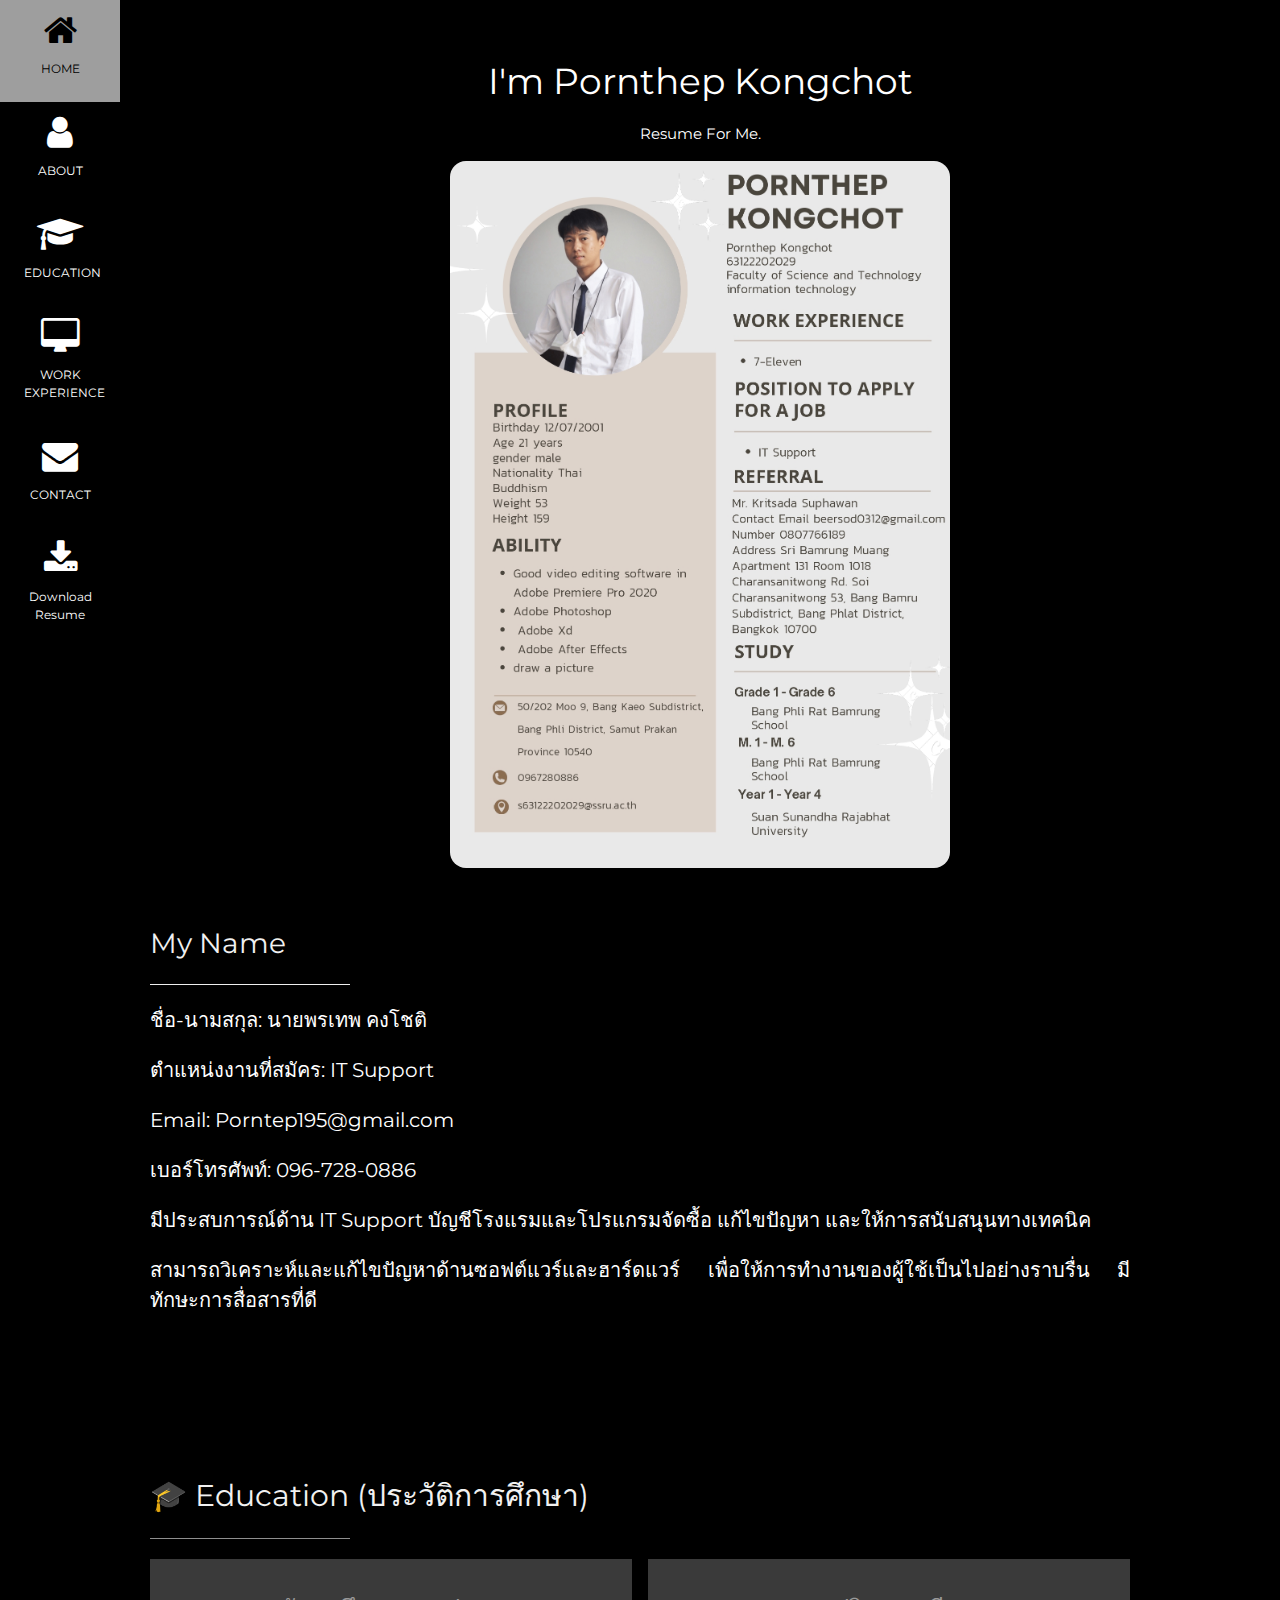
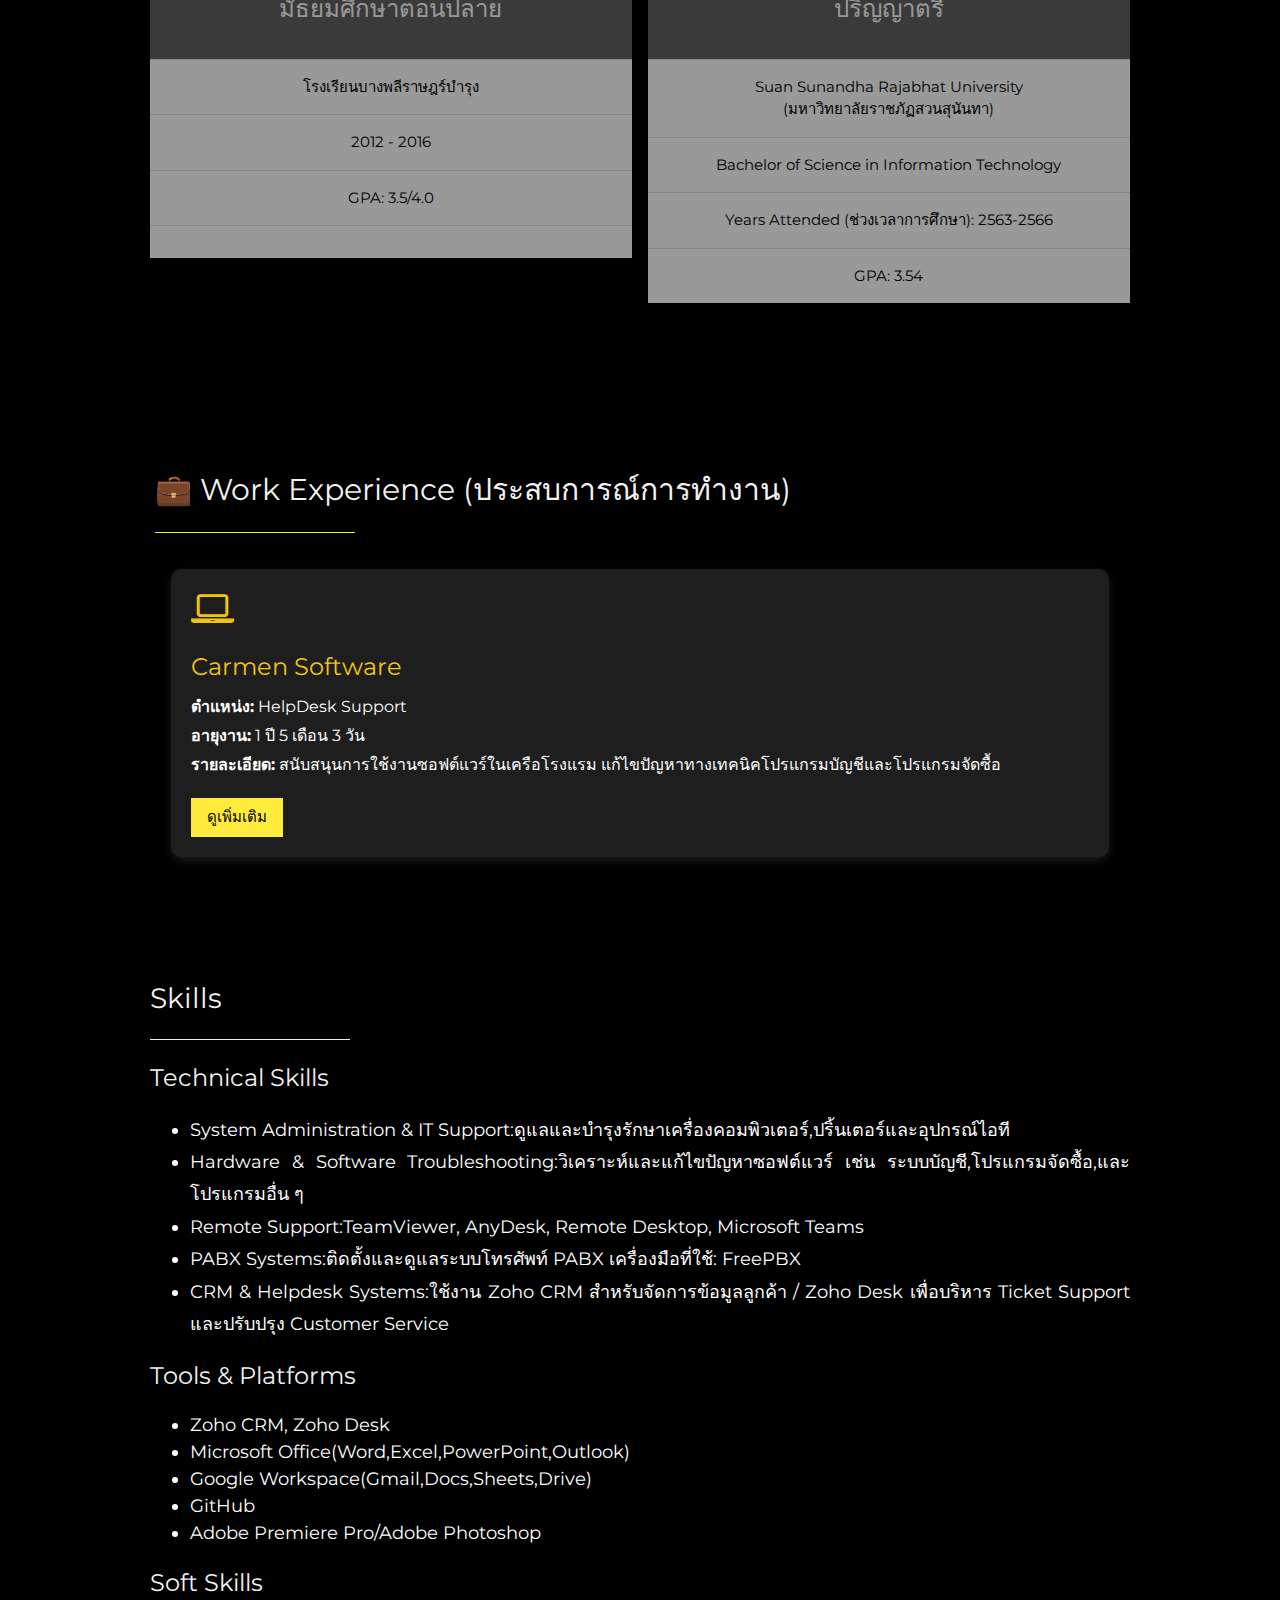
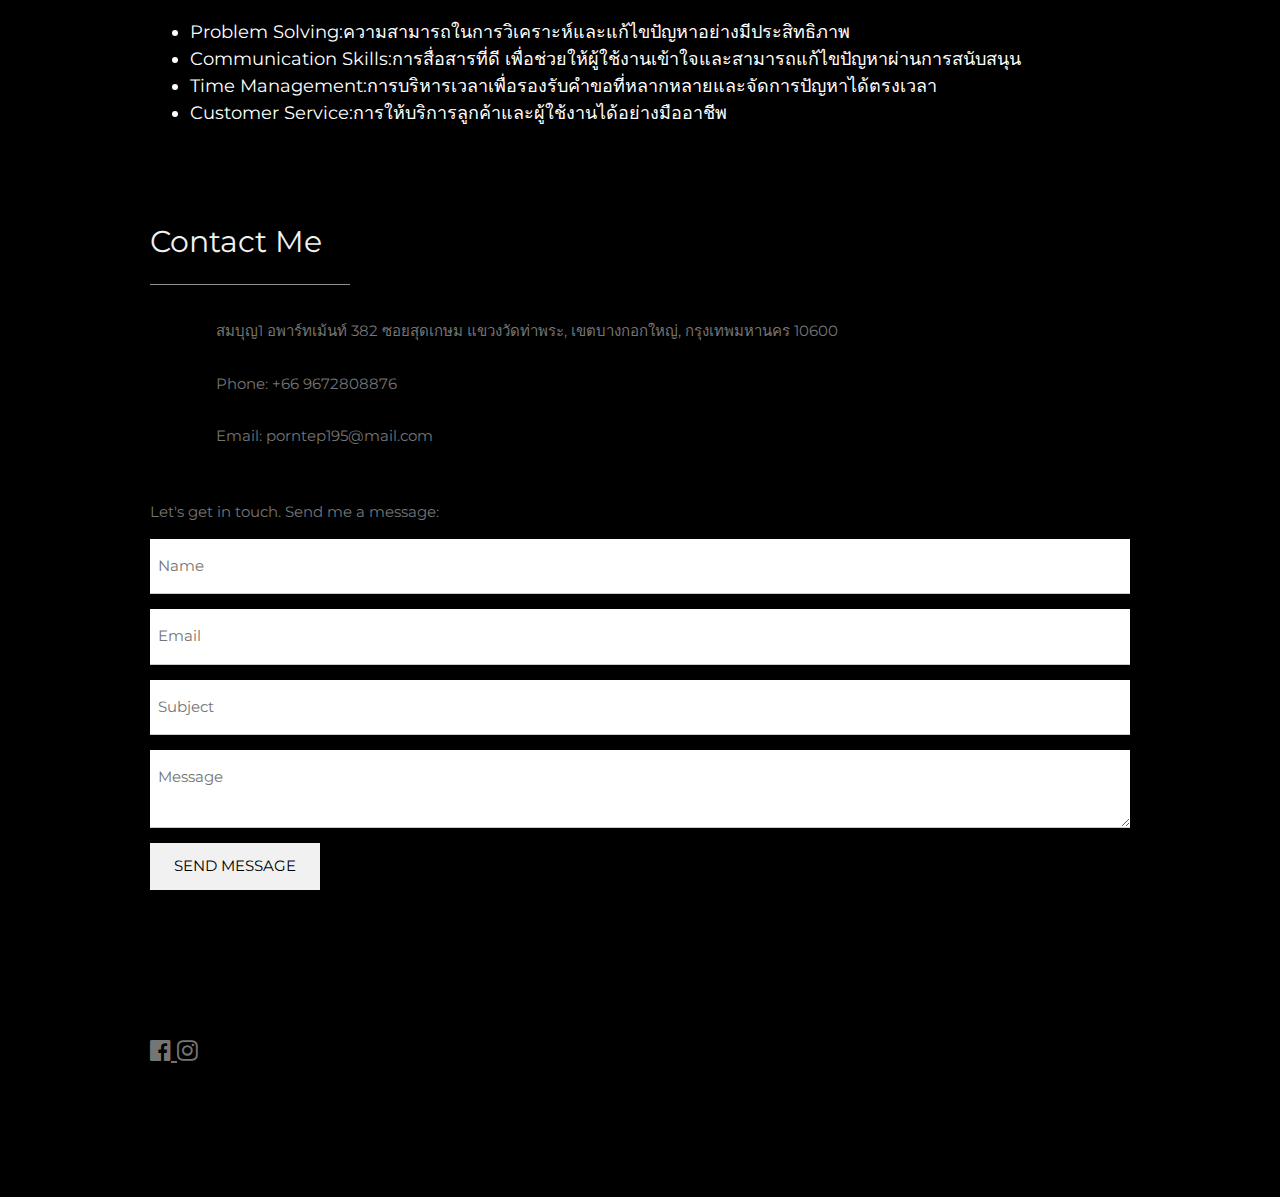
==== index.html @ 68befd35 "ฟหก" ====
<!DOCTYPE html>
<html>
<head>
  <title>Resume_Pornthep</title>
  <meta charset="UTF-8">
  <meta name="viewport" content="width=device-width, initial-scale=1">
  <!-- W3.CSS -->
  <link rel="stylesheet" href="https://www.w3schools.com/w3css/4/w3.css">
  <!-- Fonts -->
  <link rel="stylesheet" href="https://fonts.googleapis.com/css?family=Montserrat">
  <!-- Font Awesome -->
  <link rel="stylesheet" href="https://cdnjs.cloudflare.com/ajax/libs/font-awesome/4.7.0/css/font-awesome.min.css">
  <style>
    body, h1, h2, h3, h4, h5, h6 {font-family: "Montserrat", sans-serif}
    .w3-row-padding img {margin-bottom: 12px}
    /* กำหนดความกว้างของ Sidebar */
    .w3-sidebar {width: 120px; background: #222;}
    /* กำหนด Margin ซ้ายให้กับเนื้อหา */
    #main {margin-left: 120px}
    /* สำหรับหน้าจอขนาดเล็ก */
    @media only screen and (max-width: 600px) {#main {margin-left: 0}}
  </style>
</head>
<body class="w3-black">

  <style>
    /* ปรับความสูงให้ sidebar เต็มหน้าจอ */
    .w3-sidebar {
      height: 100vh; /* 100% ของความสูงหน้าจอ */
      overflow-y: hidden; /* ป้องกันการเลื่อน */
    }
  </style>
  
<!-- Sidebar (สำหรับจอใหญ่) -->
<nav class="w3-sidebar w3-bar-block w3-small w3-hide-small w3-center w3-black">
  <a href="#" class="w3-bar-item w3-button w3-padding-large w3-hover-gray">
    <i class="fa fa-home w3-xxlarge"></i>
    <p>HOME</p>
  </a>
  <a href="#about" class="w3-bar-item w3-button w3-padding-large w3-hover-gray">
    <i class="fa fa-user w3-xxlarge"></i>
    <p>ABOUT</p>
  </a>
  <a href="#education" class="w3-bar-item w3-button w3-padding-large w3-hover-gray">
    <i class="fa fa-graduation-cap w3-xxlarge"></i>
    <p>EDUCATION</p>
  </a>    
  <a href="#work" class="w3-bar-item w3-button w3-padding-large w3-hover-gray">
    <i class="fa fa-desktop w3-xxlarge"></i>
    <p>WORK EXPERIENCE</p>
  </a>
  <a href="#contact" class="w3-bar-item w3-button w3-padding-large w3-hover-gray">
    <i class="fa fa-envelope w3-xxlarge"></i>
    <p>CONTACT</p>
  </a>
  <!-- ลิงก์ดาวน์โหลด Resume -->
  <a href="https://drive.google.com/uc?export=download&id=1zw1NCZtExXrAMUat0PixR1PizAnSeHnm" download="Profile.png" class="w3-bar-item w3-button w3-padding-large w3-hover-black">
    <i class="fa fa-download w3-xxlarge"></i>
    <p>Download Resume</p>
</a>
</nav>


<!-- Navbar สำหรับจอเล็ก -->
<div class="w3-top w3-hide-large w3-hide-medium" id="myNavbar">
  <!-- เมนูที่สามารถเลื่อนได้ -->
  <div class="w3-bar w3-black w3-opacity w3-hover-opacity-off w3-center w3-small" style="display: flex; flex-wrap: nowrap; justify-content: flex-start; padding: 10px 0; overflow-x: auto;">
    <a href="#" class="w3-bar-item w3-button" style="flex: 0 0 auto; text-align: center; padding: 10px 15px; margin: 5px;">HOME</a>
    <a href="#about" class="w3-bar-item w3-button" style="flex: 0 0 auto; text-align: center; padding: 10px 15px; margin: 5px;">ABOUT</a>
    <a href="#education" class="w3-bar-item w3-button" style="flex: 0 0 auto; text-align: center; padding: 10px 15px; margin: 5px;">EDUCATION</a>
    <a href="#work" class="w3-bar-item w3-button" style="flex: 0 0 auto; text-align: center; padding: 10px 15px; margin: 5px;">WORK</a>
    <a href="#contact" class="w3-bar-item w3-button" style="flex: 0 0 auto; text-align: center; padding: 10px 15px; margin: 5px;">CONTACT</a>
    <a href="image.jpg" download="Profile.jpg" class="w3-bar-item w3-button" style="flex: 0 0 auto; text-align: center; padding: 10px 15px; margin: 5px;">
      Download Resume
    </a>
  </div>
</div>


<!-- เนื้อหาหลัก -->
<div class="w3-padding-large" id="main">
  <!-- Header/Home Section -->
  <header class="w3-container w3-padding-32 w3-center w3-black" id="home">
    <h1 class="w3-xxlarge w3-animate-left"><span class="w3-hide-small">I'm</span> Pornthep Kongchot</h1>
    <p class="w3-animate-right">Resume For Me.</p>
    <div class="w3-animate-zoom">
      <img src="image.jpg" alt="Pornthep Kongchot" class="w3-image w3-round-xlarge" style="box-shadow: 0 4px 8px rgba(0, 0, 0, 0.3);" width="500" height="600">
    </div>
  </header>
</div>



    <!-- About Section -->
    <div class="w3-content w3-justify w3-text-grey w3-padding-44 " id="about">
      <h2 class="w3-text-light-grey" style="font-size: 28px;">My Name</h2>
      <hr style="width:200px">
      <p style="color: white; font-size: 20px;">ชื่อ-นามสกุล: นายพรเทพ คงโชติ</p>
      <p style="color: white; font-size: 20px;">ตำแหน่งงานที่สมัคร: IT Support</p>
      <p style="color: white; font-size: 20px;">Email: Porntep195@gmail.com</p>
      <p style="color: white; font-size: 20px;">เบอร์โทรศัพท์: 096-728-0886</p>
      <p style="color: white; font-size: 20px;">มีประสบการณ์ด้าน IT Support บัญชีโรงแรมและโปรแกรมจัดซื้อ แก้ไขปัญหา และให้การสนับสนุนทางเทคนิค</p>
      <p style="color: white; font-size: 20px;">สามารถวิเคราะห์และแก้ไขปัญหาด้านซอฟต์แวร์และฮาร์ดแวร์ เพื่อให้การทำงานของผู้ใช้เป็นไปอย่างราบรื่น มีทักษะการสื่อสารที่ดี</p>
  </div>
  
    <!-- Education Section -->
    <div class="w3-content w3-justify w3-text-grey w3-padding-64" id="education">
    <div class="w3-content w3-padding-64" id="education">
      <h2 class="w3-text-light-grey">🎓 Education (ประวัติการศึกษา)</h2>
      <hr style="width:200px" class="w3-opacity">
      <div class="w3-row-padding" style="margin:0 -16px">
        <!-- Example: University -->
        <div class="w3-half w3-margin-bottom">
          <ul class="w3-ul w3-white w3-center w3-opacity w3-hover-opacity-off">
            <li class="w3-dark-grey w3-xlarge w3-padding-32">มัธยมศึกษาตอนปลาย</li>
            <li class="w3-padding-16">โรงเรียนบางพลีราษฎร์บํารุง</li>
            <li class="w3-padding-16">2012 - 2016</li>
            <li class="w3-padding-16">GPA: 3.5/4.0</li>
            <li class="w3-padding-16">
            </li>
          </ul>
        </div>
        <!-- Example: High School -->
        <div class="w3-half w3-margin-bottom">
          <ul class="w3-ul w3-white w3-center w3-opacity w3-hover-opacity-off">
            <li class="w3-dark-grey w3-xlarge w3-padding-32">ปริญญาตรี</li>
            <li class="w3-padding-16">
              Suan Sunandha Rajabhat University <br> (มหาวิทยาลัยราชภัฏสวนสุนันทา)
            </li>
            <li class="w3-padding-16">Bachelor of Science in Information Technology</li>
            <li class="w3-padding-16">Years Attended (ช่วงเวลาการศึกษา): 2563-2566</li>
            <li class="w3-padding-16">GPA: 3.54</li>
          </ul>
        </div>
        
      </div>
    </div>

 <!-- Work Experience Section -->
</head>
<body>
  <div class="w3-content w3-justify w3-text-grey w3-padding-64" id="work">
    <div class="experience-section">
      <h2 class="w3-text-light-grey">💼 Work Experience (ประสบการณ์การทำงาน)</h2>
      <hr style="width: 200px; border-color: #e5f502;">
  
      <div class="w3-container w3-padding-16">
        <!-- ตำแหน่งงานที่ 1 -->
        <div class="w3-card experience-card">
          <i class="fa fa-laptop icon"></i>
          <h3>Carmen Software</h3>
          <p><strong style="color: white;">ตำแหน่ง:</strong> <span style="color: white;">HelpDesk Support</span></p>
          <p><strong style="color: white;">อายุงาน:</strong> <span style="color: white;">1 ปี 5 เดือน 3 วัน</span></p>
          <p><strong style="color: white;">รายละเอียด:</strong> <span style="color: white;">สนับสนุนการใช้งานซอฟต์แวร์ในเครือโรงแรม แก้ไขปัญหาทางเทคนิคโปรแกรมบัญชีและโปรแกรมจัดซื้อ</span></p>
          
          <!-- ปุ่มไปหน้า index2.html -->
          <a href="index2.html" class="w3-button w3-yellow w3-hover-black w3-margin-top">ดูเพิ่มเติม</a>
        </div>
      </div>
    </div>
  </div>

<!-- Skills Section -->
<div class="w3-content w3-justify w3-text-grey w3-padding-44" id="skills">
  <h2 class="w3-text-light-grey" style="font-size: 28px;">Skills</h2>
  <hr style="width:200px">

  <h3 class="w3-text-light-grey" style="font-size: 24px; color: #ff9800;">Technical Skills</h3>
  <ul style="color: white; font-size: 18px; line-height: 1.8;">
    <li>System Administration & IT Support:ดูแลและบำรุงรักษาเครื่องคอมพิวเตอร์,ปริ้นเตอร์และอุปกรณ์ไอที</li>
    <li>Hardware & Software Troubleshooting:วิเคราะห์และแก้ไขปัญหาซอฟต์แวร์ เช่น ระบบบัญชี,โปรแกรมจัดซื้อ,และโปรแกรมอื่น ๆ</li>
    <li>Remote Support:TeamViewer, AnyDesk, Remote Desktop, Microsoft Teams</li>
    <li>PABX Systems:ติดตั้งและดูแลระบบโทรศัพท์ PABX เครื่องมือที่ใช้: FreePBX</li>
    <li>CRM & Helpdesk Systems:ใช้งาน Zoho CRM สำหรับจัดการข้อมูลลูกค้า / Zoho Desk เพื่อบริหาร Ticket Support และปรับปรุง Customer Service</li>
  </ul>
  
  <h3 class="w3-text-light-grey" style="font-size: 24px; color: #ff9800;">Tools & Platforms</h3>
  <ul style="color: white; font-size: 18px;">
    <li>Zoho CRM, Zoho Desk</li>
    <li>Microsoft Office(Word,Excel,PowerPoint,Outlook)</li>
    <li>Google Workspace(Gmail,Docs,Sheets,Drive)</li>
    <li>GitHub</li>
    <li>Adobe Premiere Pro/Adobe Photoshop</li>
  </ul>
  



  <h3 class="w3-text-light-grey" style="font-size: 24px;">Soft Skills</h3>
  <ul style="color: white; font-size: 18px;">
    <li>Problem Solving:ความสามารถในการวิเคราะห์และแก้ไขปัญหาอย่างมีประสิทธิภาพ</li>
    <li>Communication Skills:การสื่อสารที่ดี เพื่อช่วยให้ผู้ใช้งานเข้าใจและสามารถแก้ไขปัญหาผ่านการสนับสนุน</li>
    <li>Time Management:การบริหารเวลาเพื่อรองรับคำขอที่หลากหลายและจัดการปัญหาได้ตรงเวลา</li>
    <li>Customer Service:การให้บริการลูกค้าและผู้ใช้งานได้อย่างมืออาชีพ</li>
  </ul>
</div>



    <!-- Contact Section -->
    <div class="w3-padding-64 w3-content w3-text-grey" style="text-align: left;"id="contact">
      <h2 class="w3-text-light-grey"style="text-align: left;">Contact Me</h2>
      <hr style="width:200px" class="w3-opacity">
      <div class="w3-section">
        <p>
          <i class="fa fa-map-marker fa-fw w3-text-black w3-xxlarge w3-margin-right" style="text-align: left;"></i> 
          สมบุญ1 อพาร์ทเม้นท์ 382 ซอยสุดเกษม แขวงวัดท่าพระ, เขตบางกอกใหญ่, กรุงเทพมหานคร 10600
          </p>
          <p>
          <i class="fa fa-phone fa-fw w3-text-black w3-xxlarge w3-margin-right" style="text-align: left;"></i> 
          Phone: +66 9672808876
          </p>
          <p>
          <i class="fa fa-envelope fa-fw w3-text-black w3-xxlarge w3-margin-right" style="text-align: left;"></i> 
          Email: porntep195@mail.com
          </p>
          
      </div>
      <br>
      <p>Let's get in touch. Send me a message:</p>
      <form action="https://formspree.io/f/mblgjjnn" method="POST">
        <p><input class="w3-input w3-padding-16" type="text" name="Name" placeholder="Name" required></p>
        <p><input class="w3-input w3-padding-16" type="email" name="Email" placeholder="Email" required></p>
        <p><input class="w3-input w3-padding-16" type="text" name="Subject" placeholder="Subject" required></p>
        <p><textarea class="w3-input w3-padding-16" name="Message" placeholder="Message" required></textarea></p>
        <p><button class="w3-button w3-light-grey w3-padding-large" type="submit"style="text-align: left;">SEND MESSAGE</button></p>
      </form>
    </div>

    <!-- Footer -->
    <footer class="w3-content w3-padding-64 w3-text-grey w3-xlarge">
      <a href="https://www.facebook.com/share/17mQqHomgU/?mibextid=wwXIfr" target="_blank">
        <i class="fa fa-facebook-official w3-hover-opacity"></i>
      </a>
      <a href="https://www.instagram.com/ft.eff?igsh=dTJwYXpqaGgzMXh4&utm_source=qr" target="_blank">
        <i class="fa fa-instagram w3-hover-opacity"></i>
      </a>
    </footer>
  </div>

    
  <style>
    body {
      font-family: "Montserrat", sans-serif;  /* ใช้ฟอนต์ Montserrat */
      background-color: #121212;  /* พื้นหลังสีดำเทา */
      color: white;     /* ข้อความเป็นสีขาว */
      text-align: center; /* จัดข้อความให้อยู่ตรงกลาง */
    }
  
    .experience-section {
      padding: 10px 5px; /* เพิ่มช่องว่างรอบ ๆ */
    }
  
    .experience-card {
  background: #1e1e1e;  /* พื้นหลังของการ์ดเป็นสีเทาเข้ม */
  padding: 20px;  /* เพิ่มระยะห่างภายในการ์ด */
  border-radius: 10px;  /* ทำให้มุมโค้งมน */
  box-shadow: 0 4px 8px rgba(255, 255, 255, 0.1);  /* เพิ่มเงา */
  margin-bottom: 20px;  /* เว้นระยะระหว่างการ์ดแต่ละใบ */
  transition: transform 0.3s ease, box-shadow 0.3s ease;  /* ทำให้เอฟเฟกต์ลื่นไหล */
}

  
    .experience-card:hover {
  transform: translateY(-5px);  /* ขยับขึ้นเล็กน้อย */
  box-shadow: 0 6px 12px rgba(255, 255, 255, 0.2);  /* เพิ่มเงาให้ดูนูนขึ้น */
}

  
    .experience-card h3 {
  color: #f1c40f;  /* หัวข้อเป็นสีเหลืองทอง */
  font-size: 24px;  /* ขนาดตัวอักษรใหญ่ขึ้น */
  margin-bottom: 10px;  /* เว้นระยะด้านล่าง */
}

  
    .experience-card p {
  font-size: 16px;  /* ขนาดตัวอักษรปกติ */
  margin: 5px 0;  /* จัดระยะห่างระหว่างย่อหน้า */
}

    .icon {
  font-size: 40px;  /* ทำให้ไอคอนใหญ่ขึ้น */
  color: #f1c40f;  /* ไอคอนเป็นสีเหลืองทอง */
  margin-bottom: 10px;  /* เว้นระยะด้านล่าง */
}

  </style>

</html>
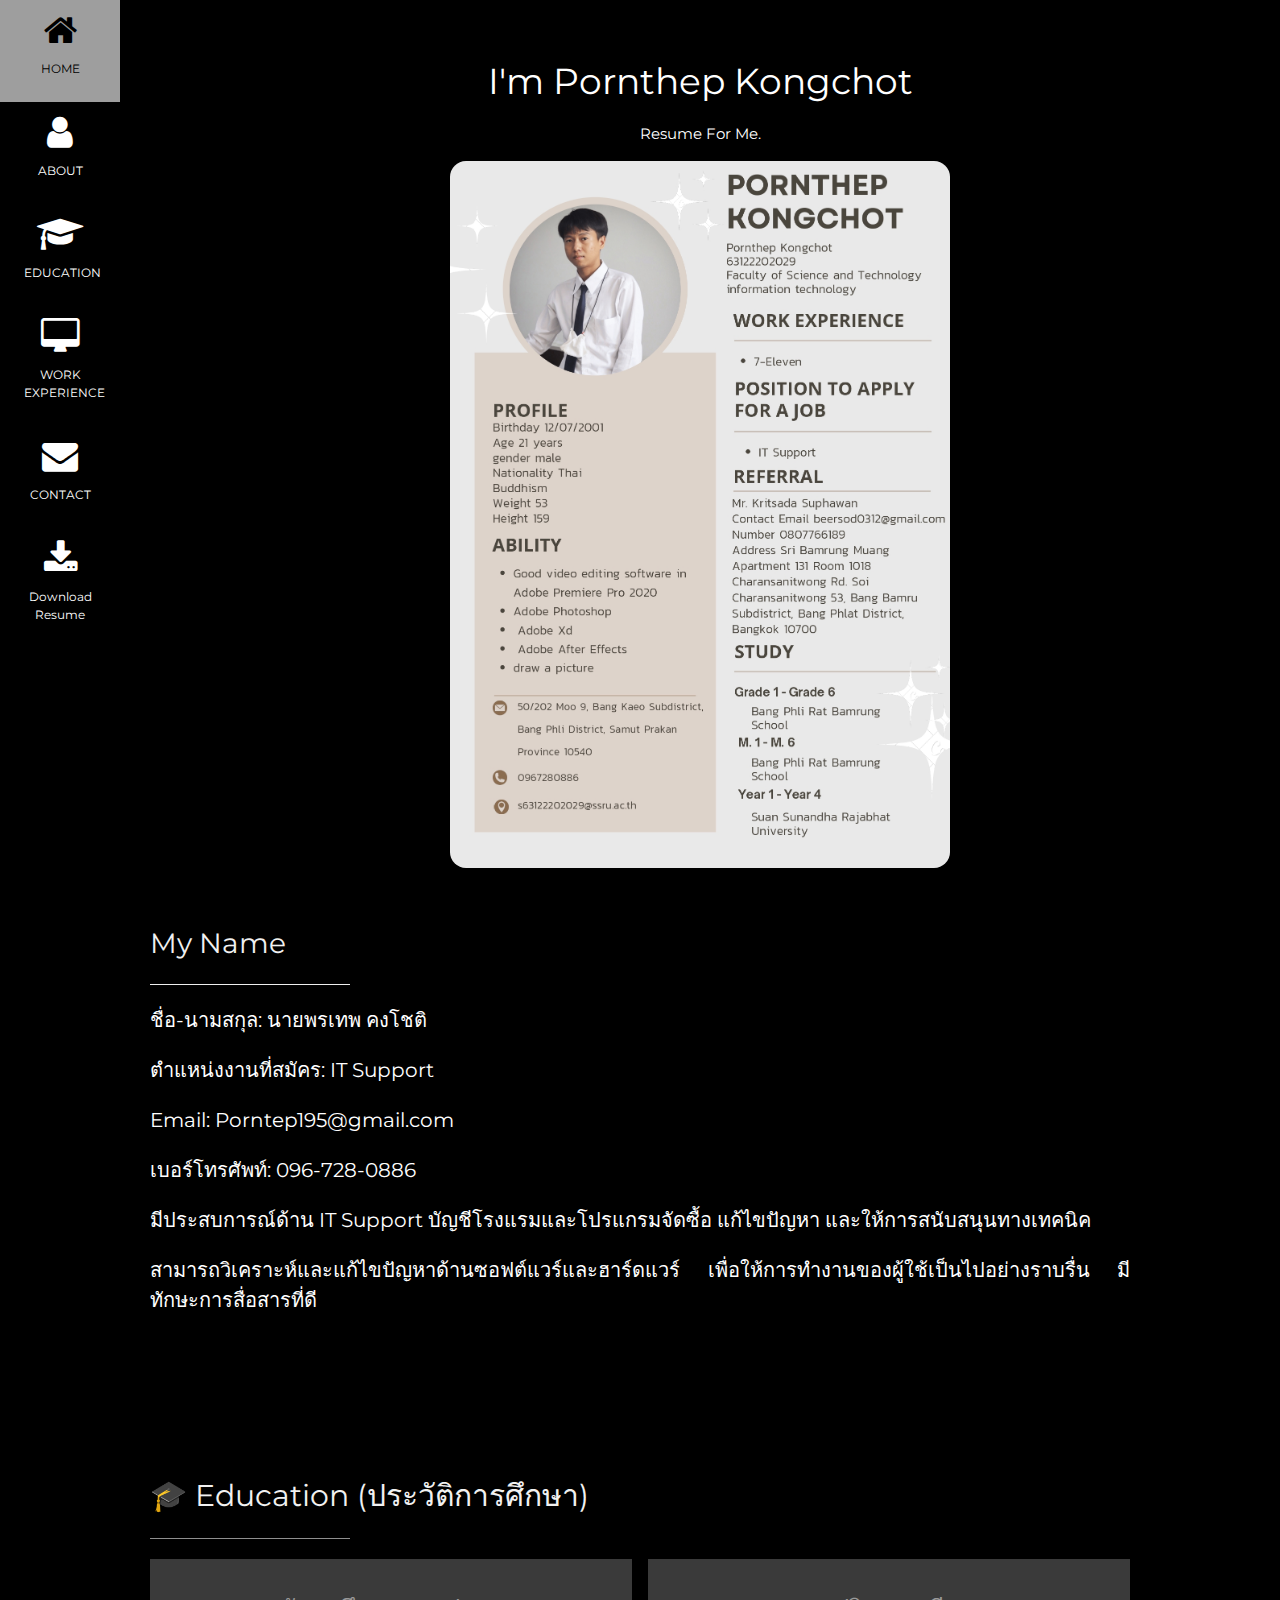
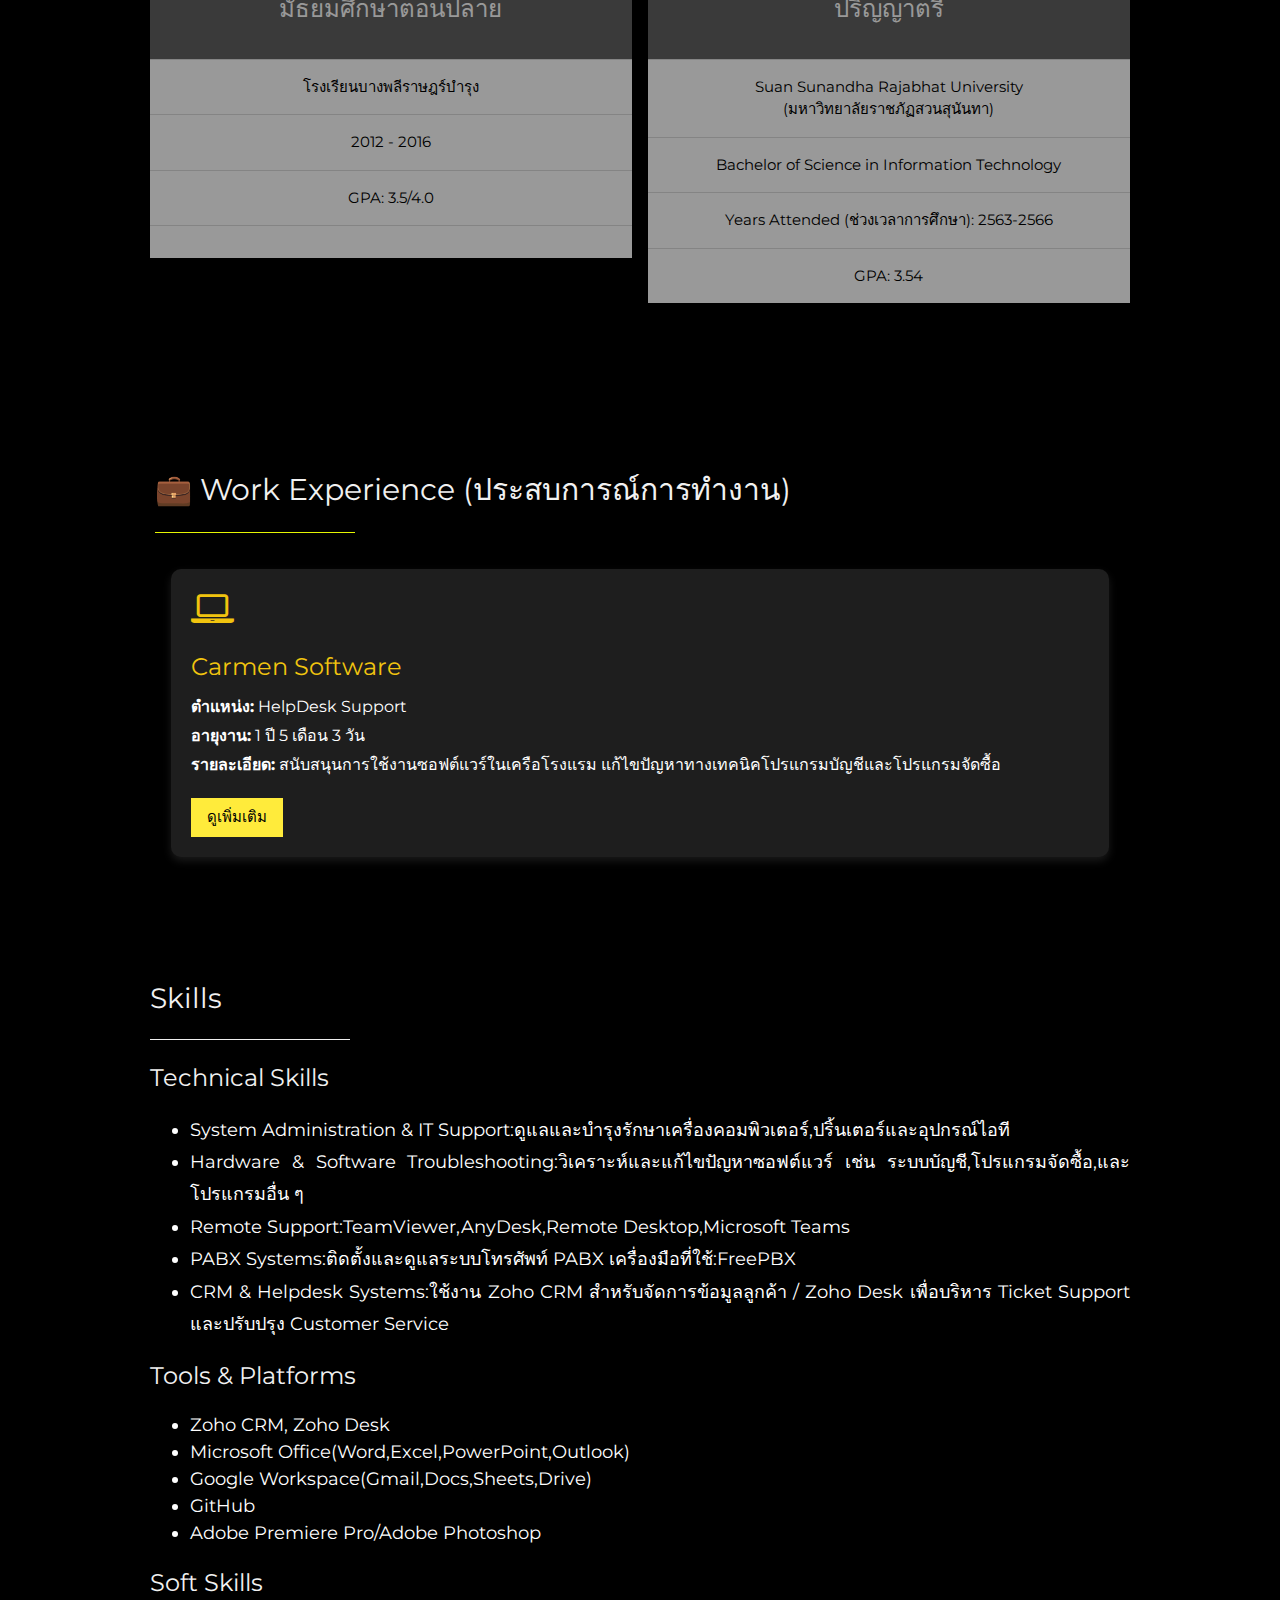
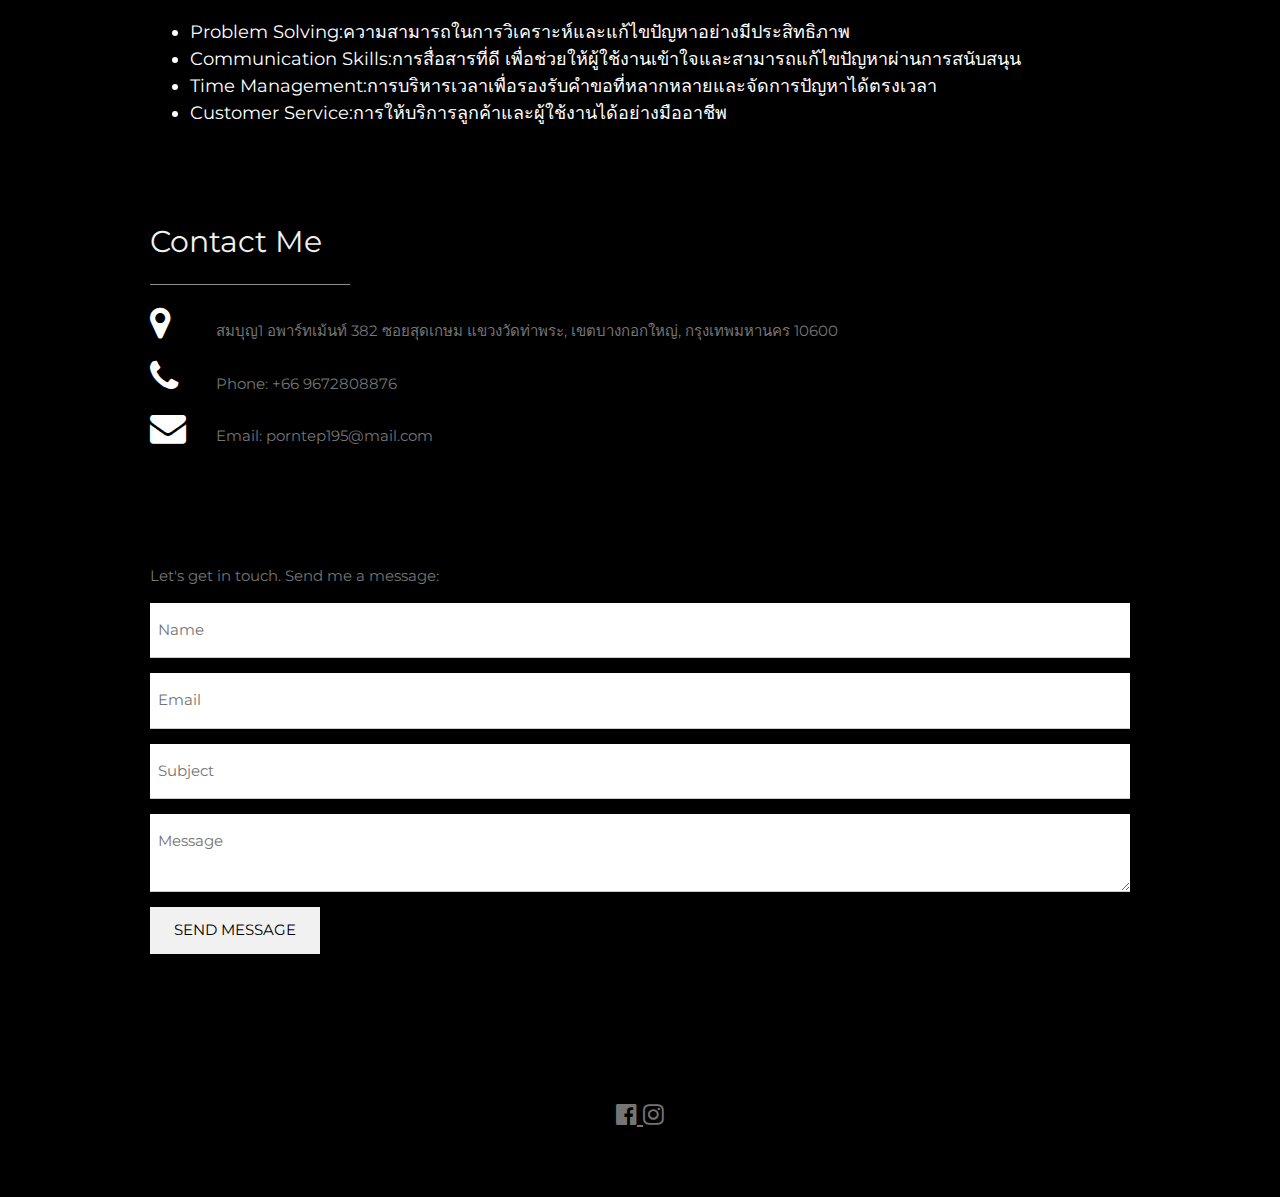
==== commit 43bd23f4: "ฟหก" ====
--- a/index.html
+++ b/index.html
@@ -169,8 +169,8 @@
   <ul style="color: white; font-size: 18px; line-height: 1.8;">
     <li>System Administration & IT Support:ดูแลและบำรุงรักษาเครื่องคอมพิวเตอร์,ปริ้นเตอร์และอุปกรณ์ไอที</li>
     <li>Hardware & Software Troubleshooting:วิเคราะห์และแก้ไขปัญหาซอฟต์แวร์ เช่น ระบบบัญชี,โปรแกรมจัดซื้อ,และโปรแกรมอื่น ๆ</li>
-    <li>Remote Support:TeamViewer, AnyDesk, Remote Desktop, Microsoft Teams</li>
-    <li>PABX Systems:ติดตั้งและดูแลระบบโทรศัพท์ PABX เครื่องมือที่ใช้: FreePBX</li>
+    <li>Remote Support:TeamViewer,AnyDesk,Remote Desktop,Microsoft Teams</li>
+    <li>PABX Systems:ติดตั้งและดูแลระบบโทรศัพท์ PABX เครื่องมือที่ใช้:FreePBX</li>
     <li>CRM & Helpdesk Systems:ใช้งาน Zoho CRM สำหรับจัดการข้อมูลลูกค้า / Zoho Desk เพื่อบริหาร Ticket Support และปรับปรุง Customer Service</li>
   </ul>
   
@@ -197,25 +197,26 @@
 
 
 
-    <!-- Contact Section -->
-    <div class="w3-padding-64 w3-content w3-text-grey" style="text-align: left;"id="contact">
-      <h2 class="w3-text-light-grey"style="text-align: left;">Contact Me</h2>
-      <hr style="width:200px" class="w3-opacity">
-      <div class="w3-section">
-        <p>
-          <i class="fa fa-map-marker fa-fw w3-text-black w3-xxlarge w3-margin-right" style="text-align: left;"></i> 
-          สมบุญ1 อพาร์ทเม้นท์ 382 ซอยสุดเกษม แขวงวัดท่าพระ, เขตบางกอกใหญ่, กรุงเทพมหานคร 10600
-          </p>
-          <p>
-          <i class="fa fa-phone fa-fw w3-text-black w3-xxlarge w3-margin-right" style="text-align: left;"></i> 
-          Phone: +66 9672808876
-          </p>
-          <p>
-          <i class="fa fa-envelope fa-fw w3-text-black w3-xxlarge w3-margin-right" style="text-align: left;"></i> 
-          Email: porntep195@mail.com
-          </p>
-          
-      </div>
+   <!-- Contact Section -->
+<div class="w3-padding-64 w3-content w3-text-grey" style="text-align: left;" id="contact">
+  <h2 class="w3-text-light-grey" style="text-align: left;">Contact Me</h2>
+  <hr style="width:200px" class="w3-opacity">
+  <div class="w3-section">
+    <p>
+      <i class="fa fa-map-marker fa-fw w3-text-white w3-xxlarge w3-margin-right" style="text-align: left;"></i> 
+      สมบุญ1 อพาร์ทเม้นท์ 382 ซอยสุดเกษม แขวงวัดท่าพระ, เขตบางกอกใหญ่, กรุงเทพมหานคร 10600
+    </p>
+    <p>
+      <i class="fa fa-phone fa-fw w3-text-white w3-xxlarge w3-margin-right" style="text-align: left;"></i> 
+      Phone: +66 9672808876
+    </p>
+    <p>
+      <i class="fa fa-envelope fa-fw w3-text-white w3-xxlarge w3-margin-right" style="text-align: left;"></i> 
+      Email: porntep195@mail.com
+    </p>
+  </div>
+</div>
+
       <br>
       <p>Let's get in touch. Send me a message:</p>
       <form action="https://formspree.io/f/mblgjjnn" method="POST">
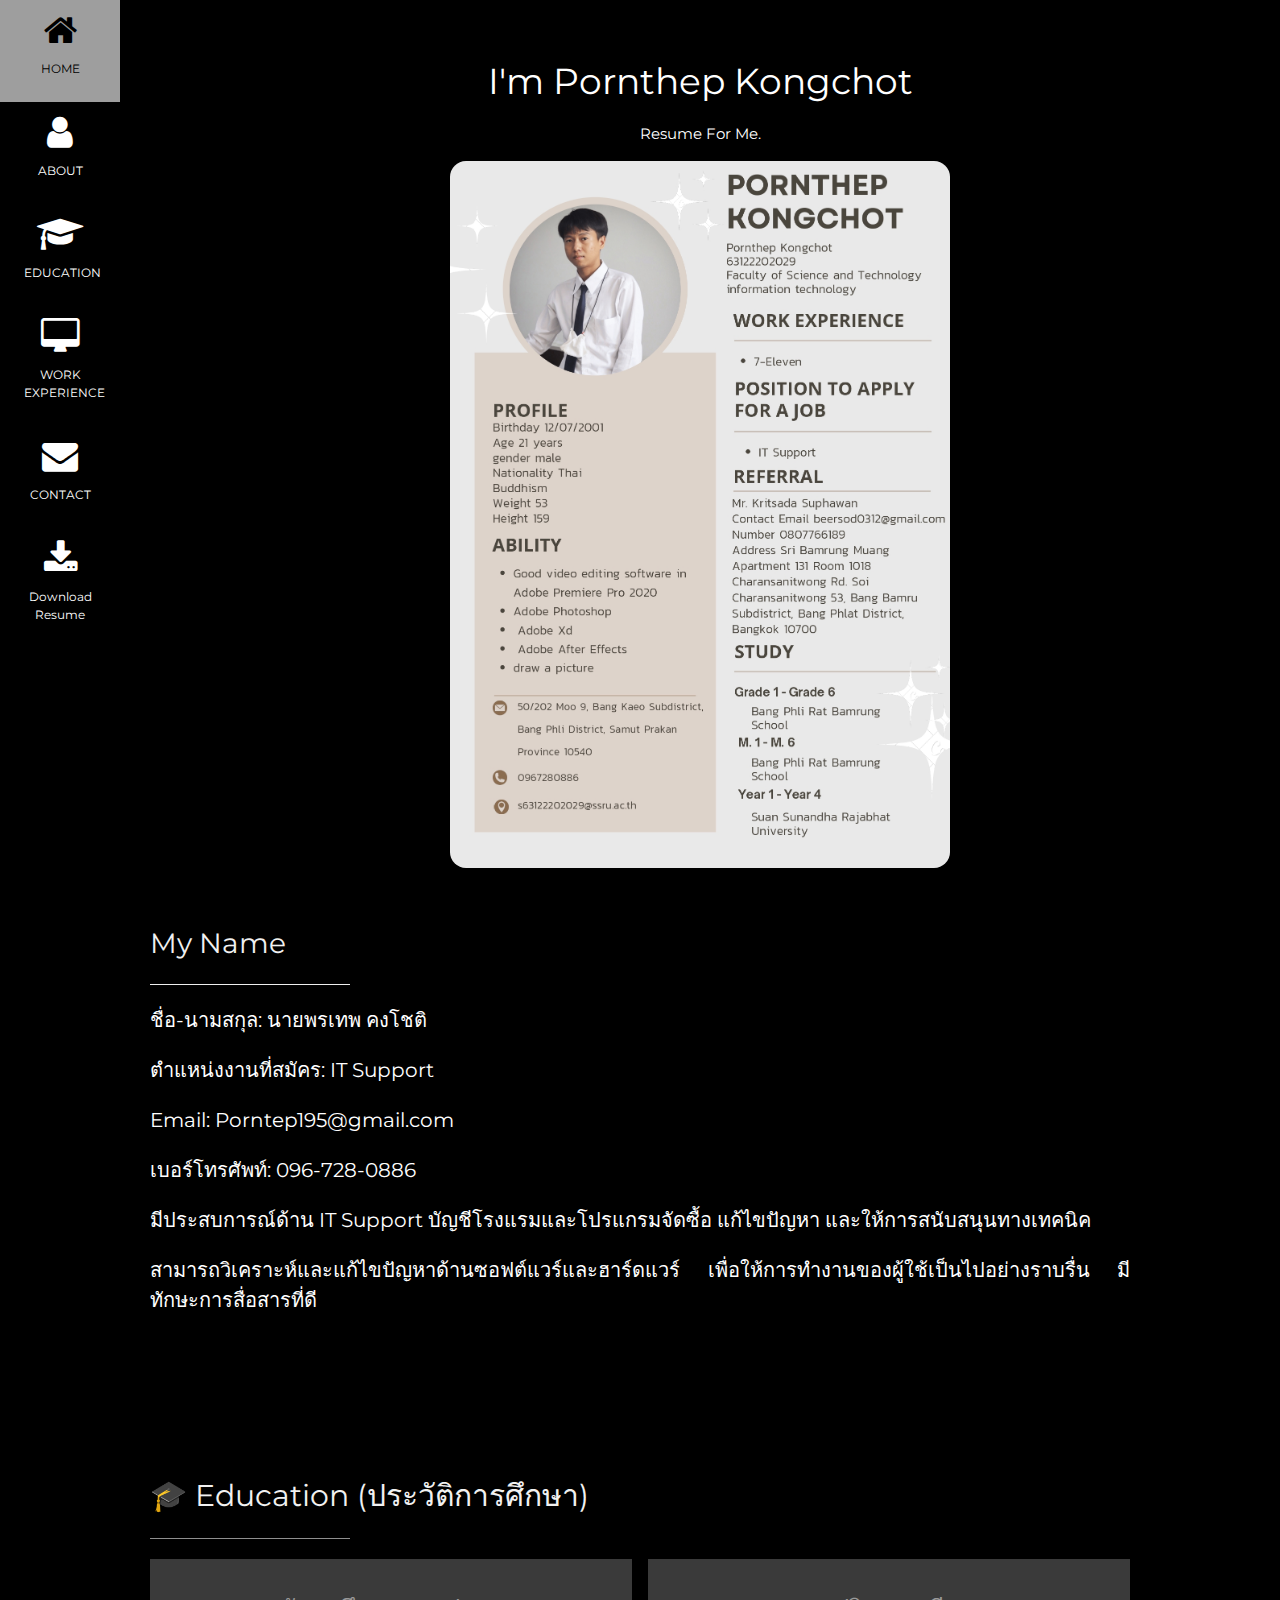
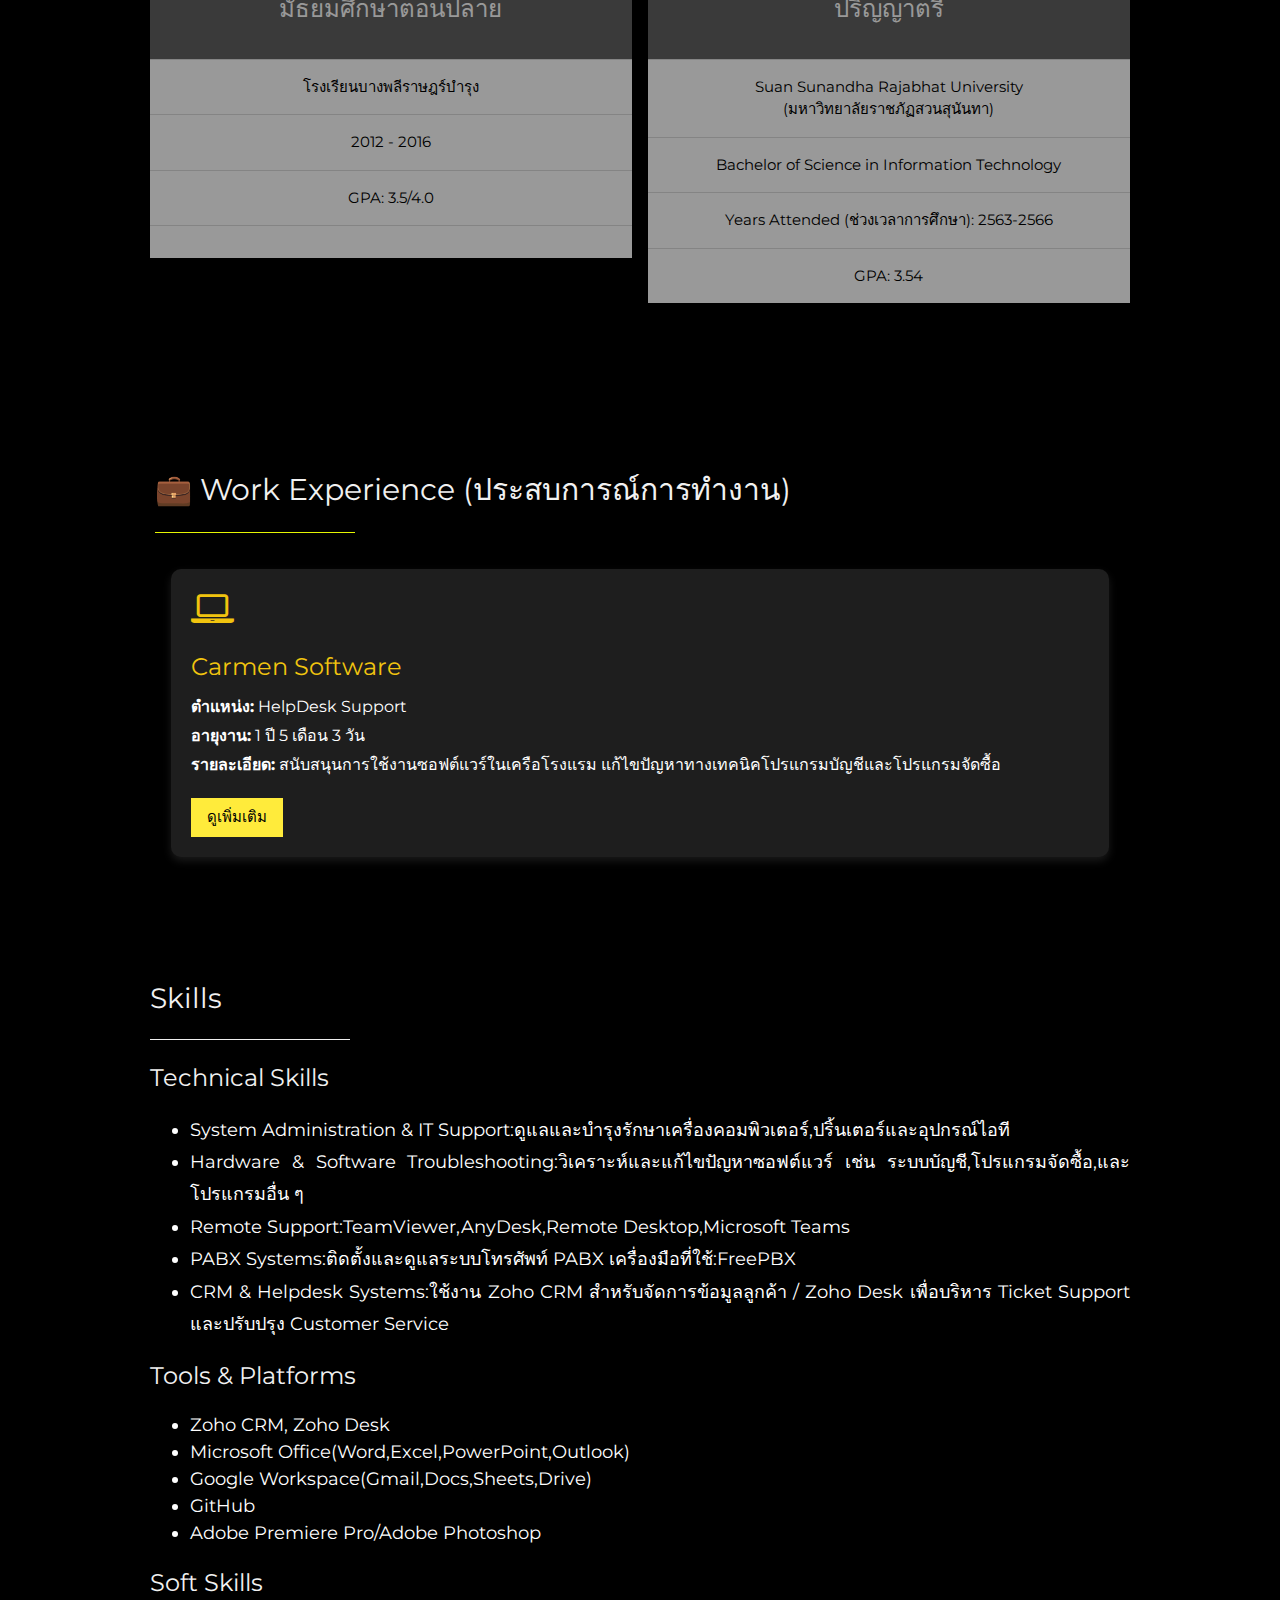
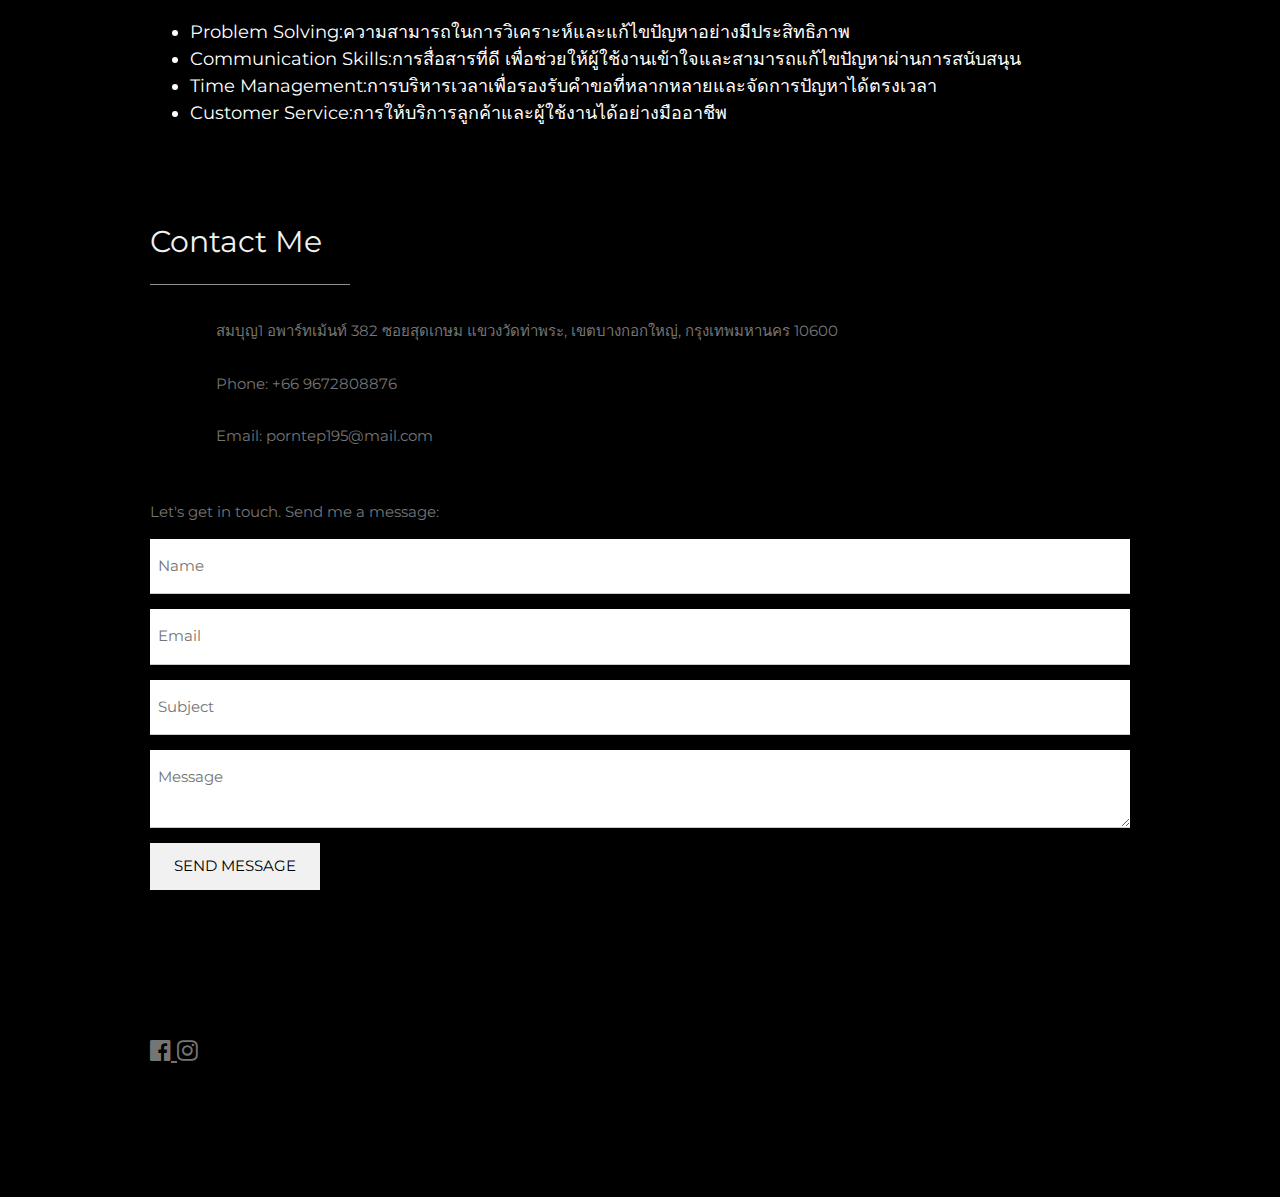
==== commit 4d1496f2: "ฟหก" ====
--- a/index.html
+++ b/index.html
@@ -197,26 +197,25 @@
 
 
 
-   <!-- Contact Section -->
-<div class="w3-padding-64 w3-content w3-text-grey" style="text-align: left;" id="contact">
-  <h2 class="w3-text-light-grey" style="text-align: left;">Contact Me</h2>
-  <hr style="width:200px" class="w3-opacity">
-  <div class="w3-section">
-    <p>
-      <i class="fa fa-map-marker fa-fw w3-text-white w3-xxlarge w3-margin-right" style="text-align: left;"></i> 
-      สมบุญ1 อพาร์ทเม้นท์ 382 ซอยสุดเกษม แขวงวัดท่าพระ, เขตบางกอกใหญ่, กรุงเทพมหานคร 10600
-    </p>
-    <p>
-      <i class="fa fa-phone fa-fw w3-text-white w3-xxlarge w3-margin-right" style="text-align: left;"></i> 
-      Phone: +66 9672808876
-    </p>
-    <p>
-      <i class="fa fa-envelope fa-fw w3-text-white w3-xxlarge w3-margin-right" style="text-align: left;"></i> 
-      Email: porntep195@mail.com
-    </p>
-  </div>
-</div>
-
+    <!-- Contact Section -->
+    <div class="w3-padding-64 w3-content w3-text-grey" style="text-align: left;"id="contact">
+      <h2 class="w3-text-light-grey"style="text-align: left;">Contact Me</h2>
+      <hr style="width:200px" class="w3-opacity">
+      <div class="w3-section">
+        <p>
+          <i class="fa fa-map-marker fa-fw w3-text-black w3-xxlarge w3-margin-right" style="text-align: left;"></i> 
+          สมบุญ1 อพาร์ทเม้นท์ 382 ซอยสุดเกษม แขวงวัดท่าพระ, เขตบางกอกใหญ่, กรุงเทพมหานคร 10600
+          </p>
+          <p>
+          <i class="fa fa-phone fa-fw w3-text-black w3-xxlarge w3-margin-right" style="text-align: left;"></i> 
+          Phone: +66 9672808876
+          </p>
+          <p>
+          <i class="fa fa-envelope fa-fw w3-text-black w3-xxlarge w3-margin-right" style="text-align: left;"></i> 
+          Email: porntep195@mail.com
+          </p>
+          
+      </div>
       <br>
       <p>Let's get in touch. Send me a message:</p>
       <form action="https://formspree.io/f/mblgjjnn" method="POST">
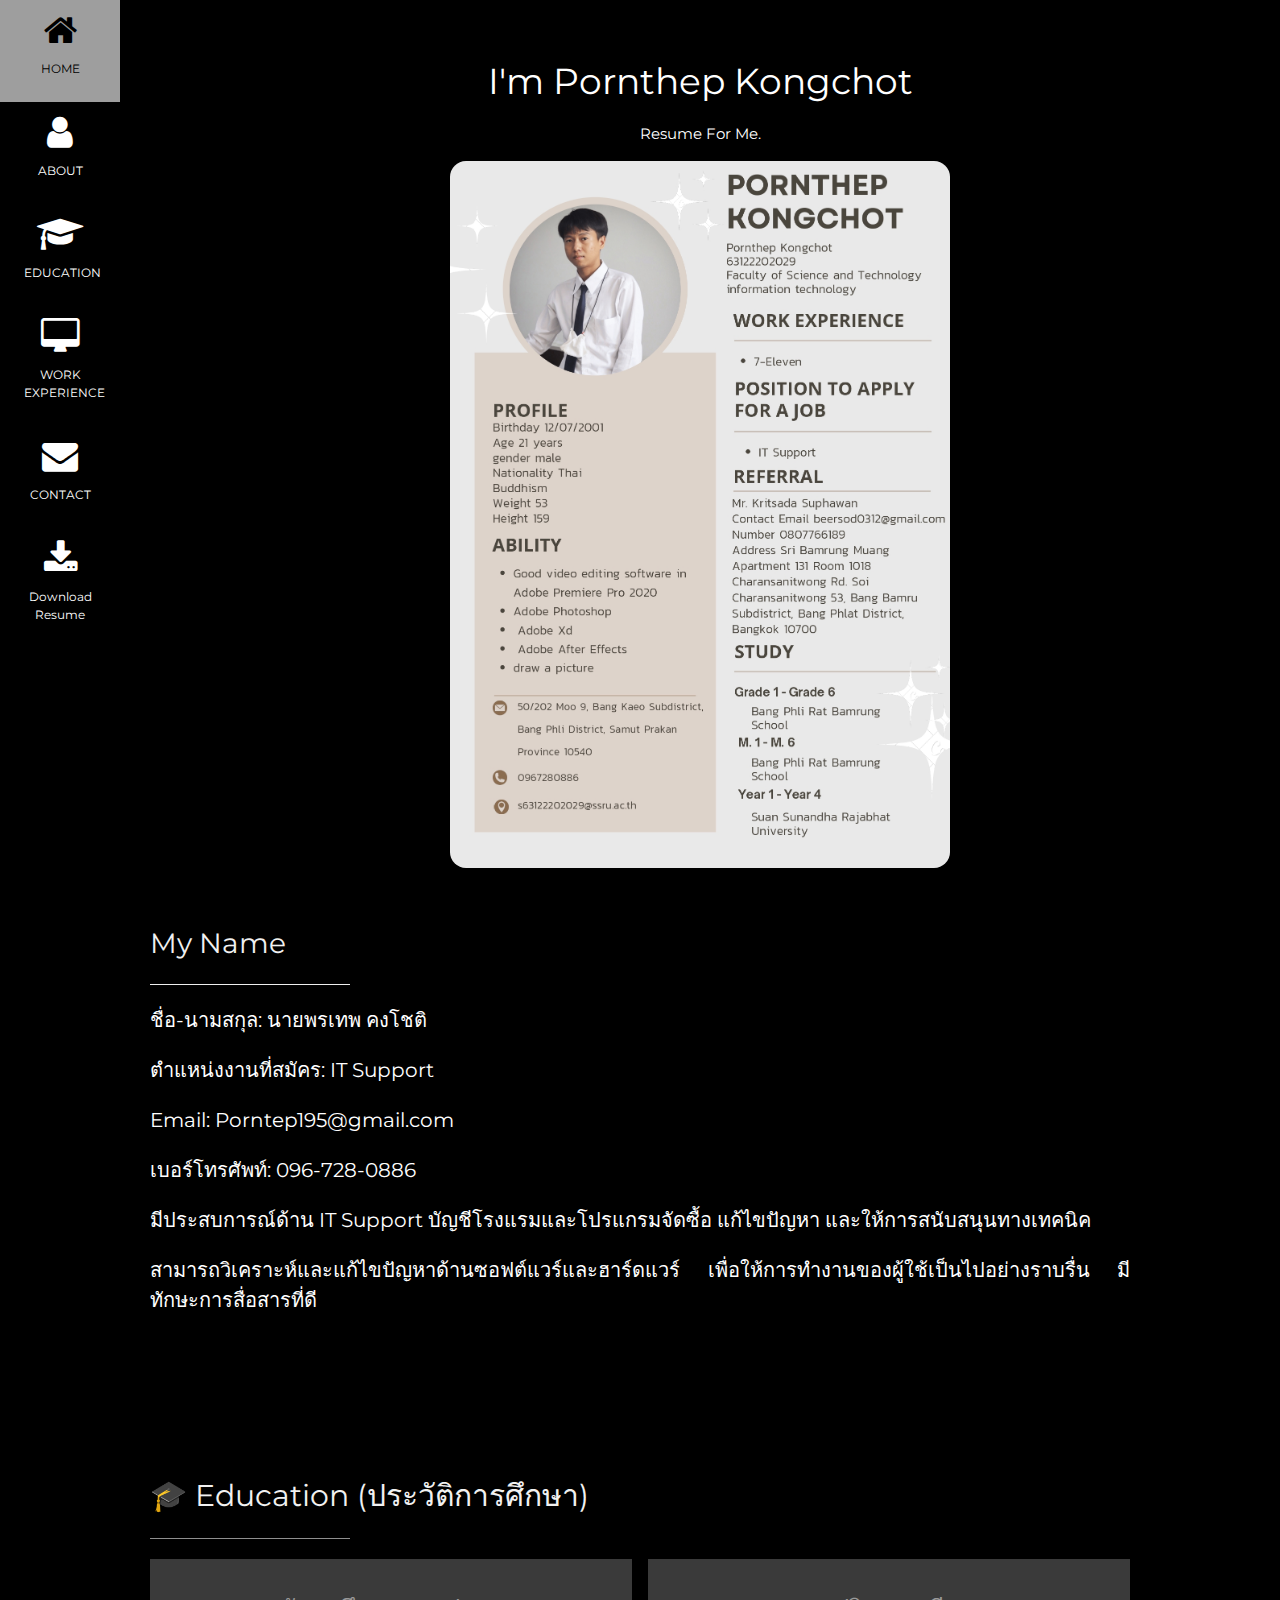
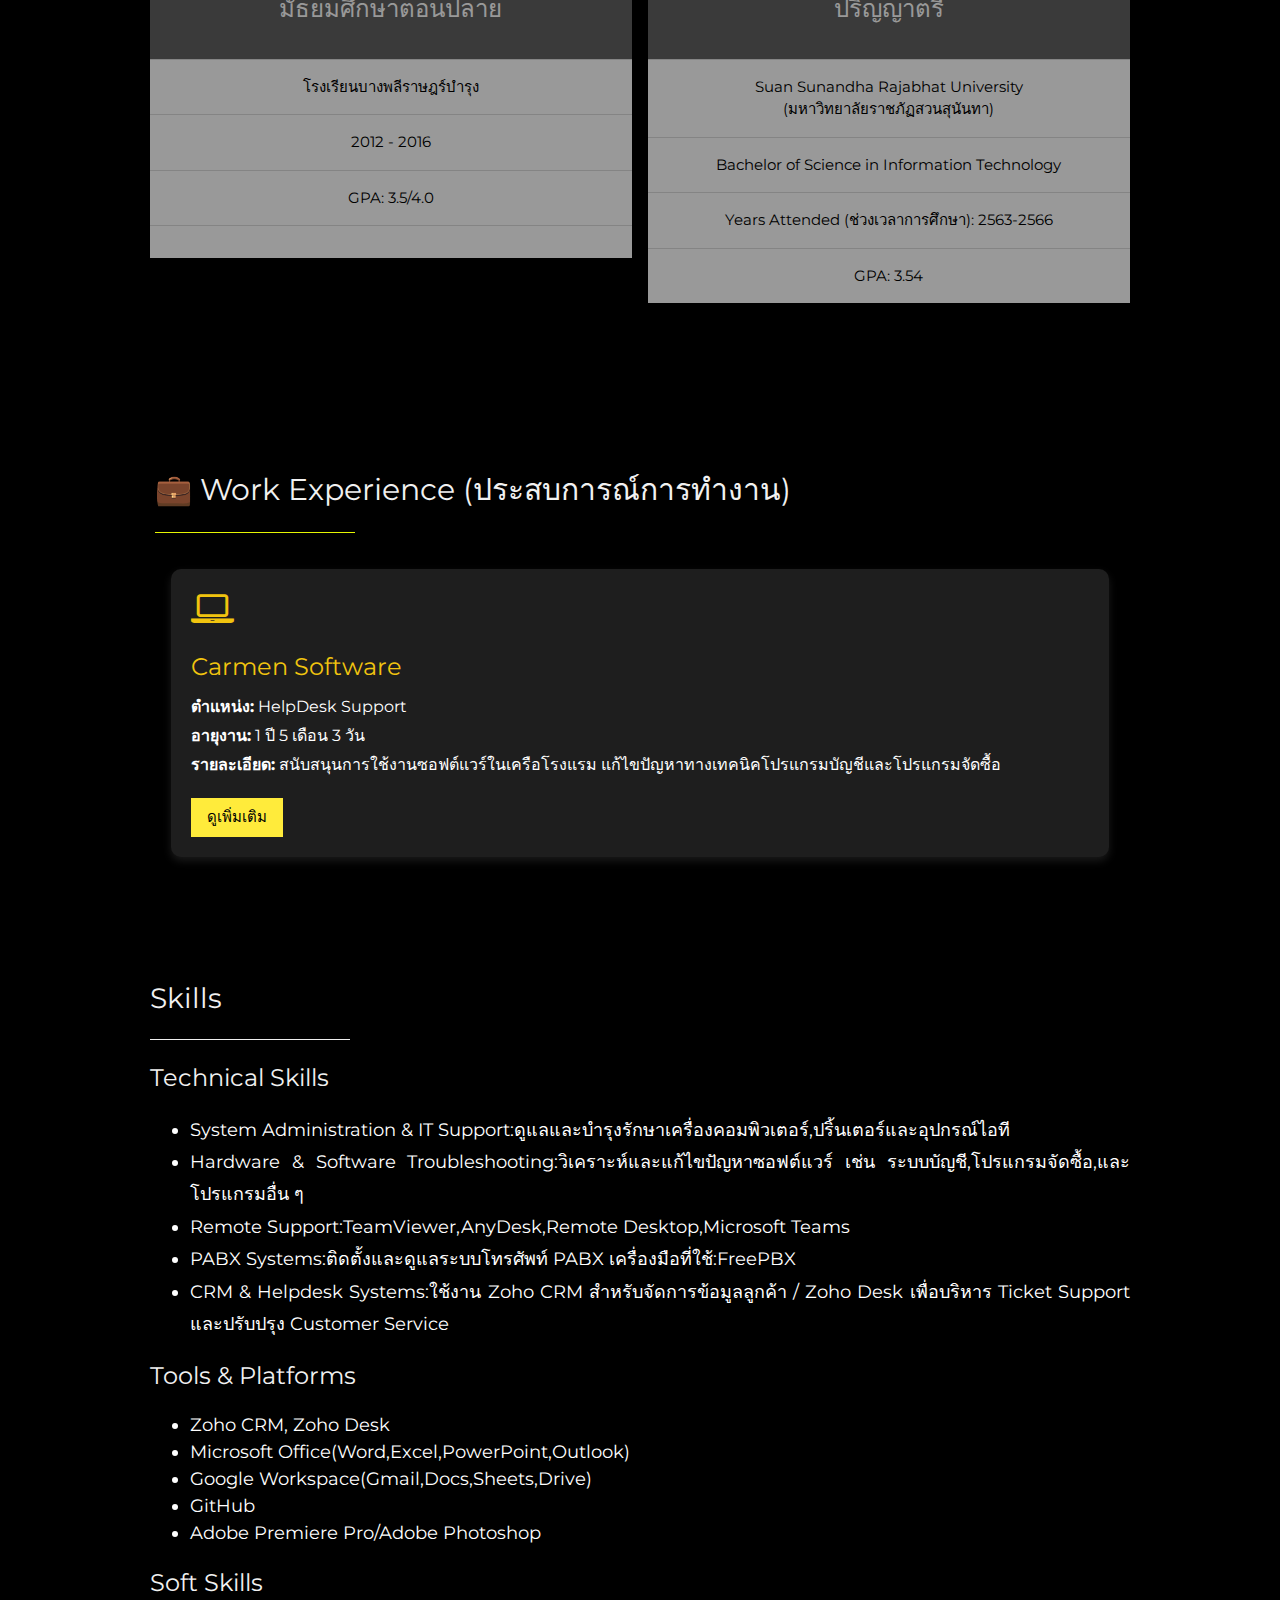
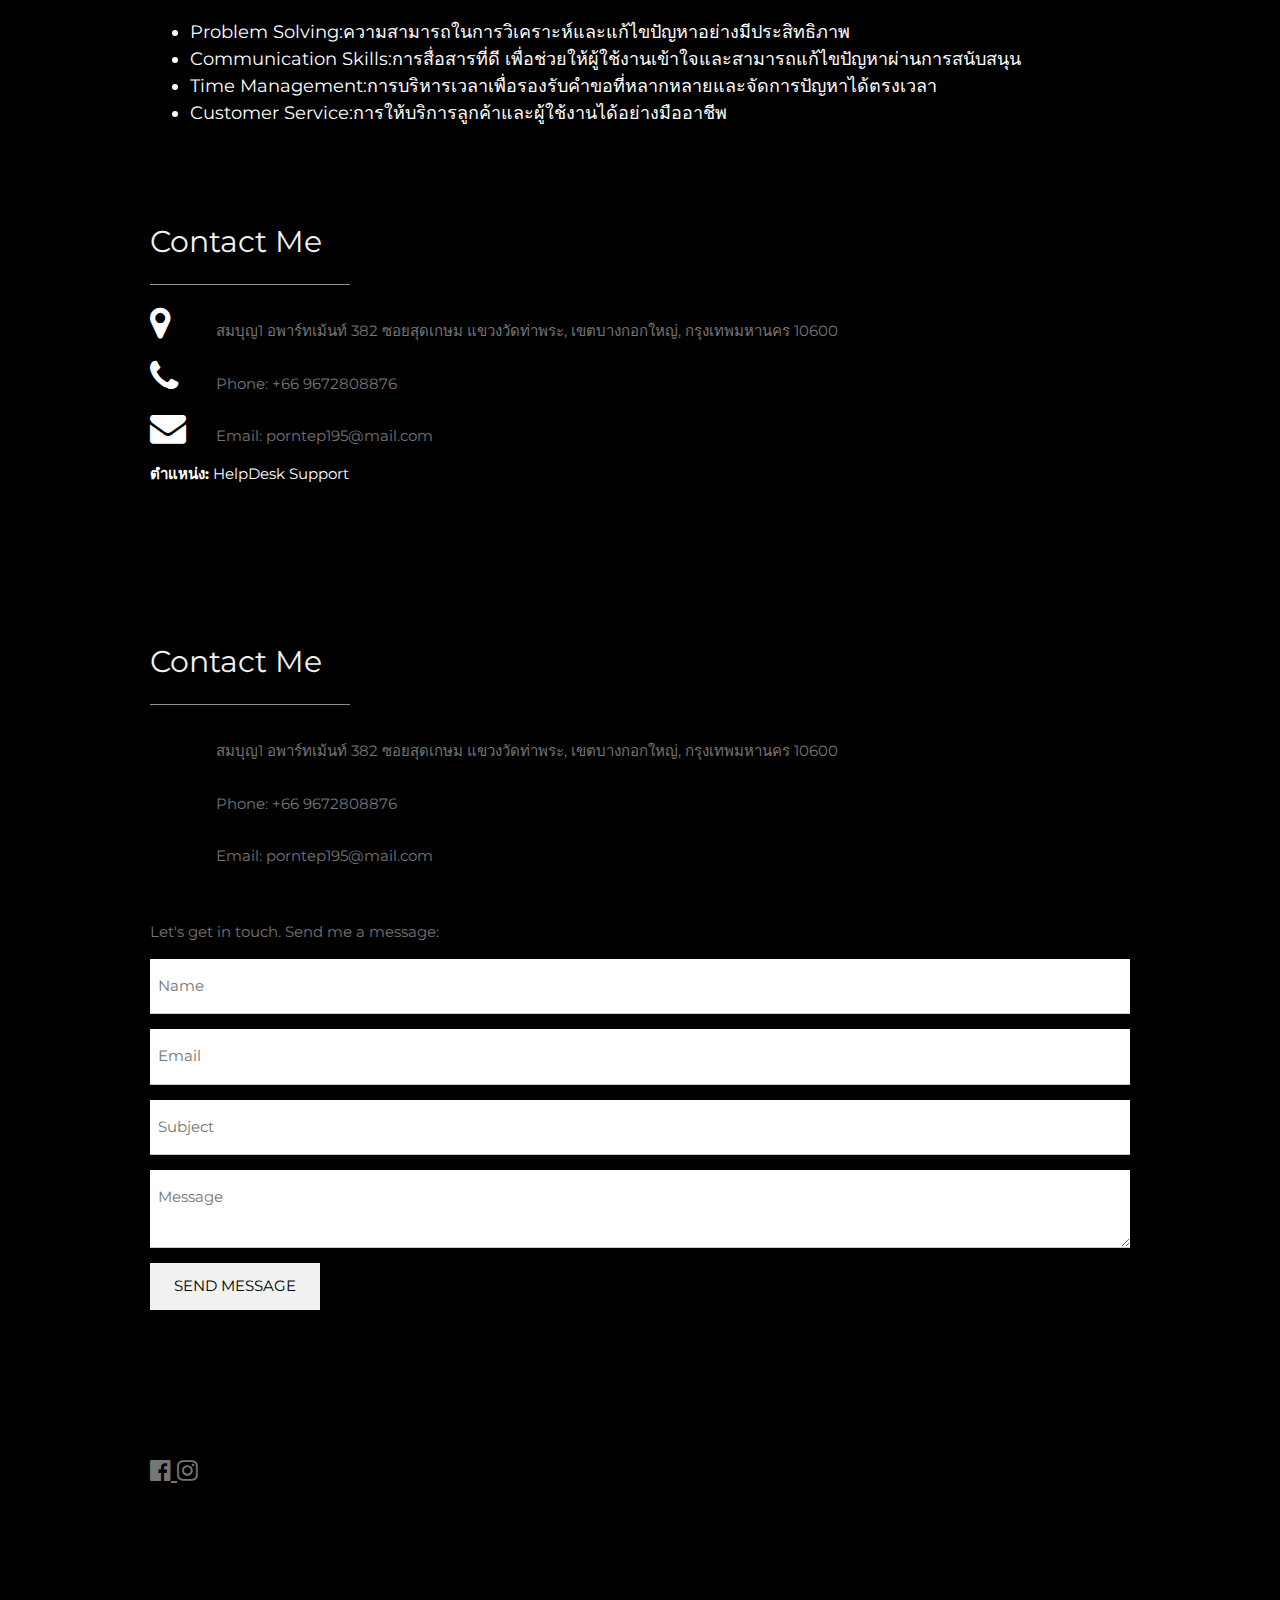
==== commit 314f5d10: "หกด" ====
--- a/index.html
+++ b/index.html
@@ -195,6 +195,29 @@
   </ul>
 </div>
 
+<!-- Contact Section -->
+<div class="w3-padding-64 w3-content w3-text-grey" style="text-align: left;" id="contact">
+  <h2 class="w3-text-light-grey" style="text-align: left;">Contact Me</h2>
+  <hr style="width:200px" class="w3-opacity">
+  <div class="w3-section">
+    <p>
+      <i class="fa fa-map-marker fa-fw w3-text-white w3-xxlarge w3-margin-right" style="text-align: left;"></i> 
+      สมบุญ1 อพาร์ทเม้นท์ 382 ซอยสุดเกษม แขวงวัดท่าพระ, เขตบางกอกใหญ่, กรุงเทพมหานคร 10600
+    </p>
+    <p>
+      <i class="fa fa-phone fa-fw w3-text-white w3-xxlarge w3-margin-right" style="text-align: left;"></i> 
+      Phone: +66 9672808876
+    </p>
+    <p>
+      <i class="fa fa-envelope fa-fw w3-text-white w3-xxlarge w3-margin-right" style="text-align: left;"></i> 
+      Email: porntep195@mail.com
+    </p>
+    <p>
+      <strong style="color: white;">ตำแหน่ง:</strong> 
+      <span style="color: white;">HelpDesk Support</span>
+    </p>
+  </div>
+</div>
 
 
     <!-- Contact Section -->
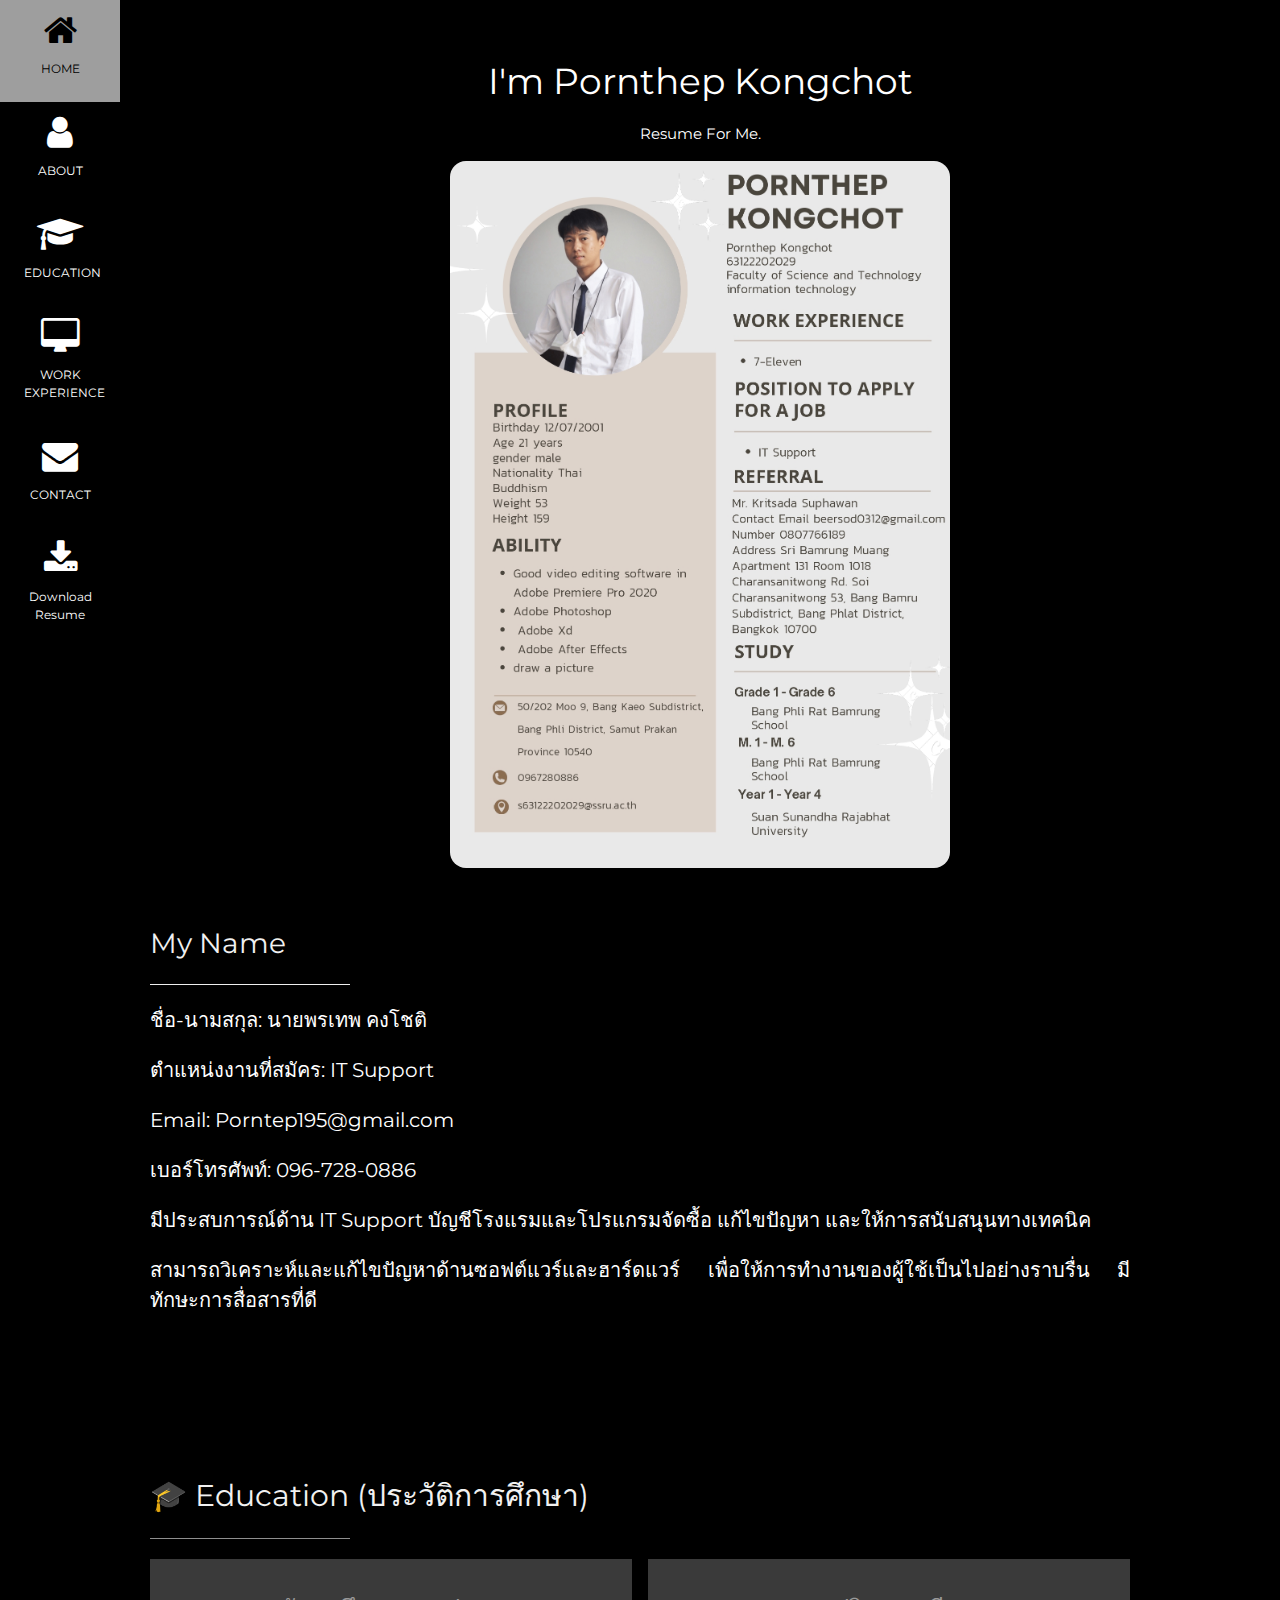
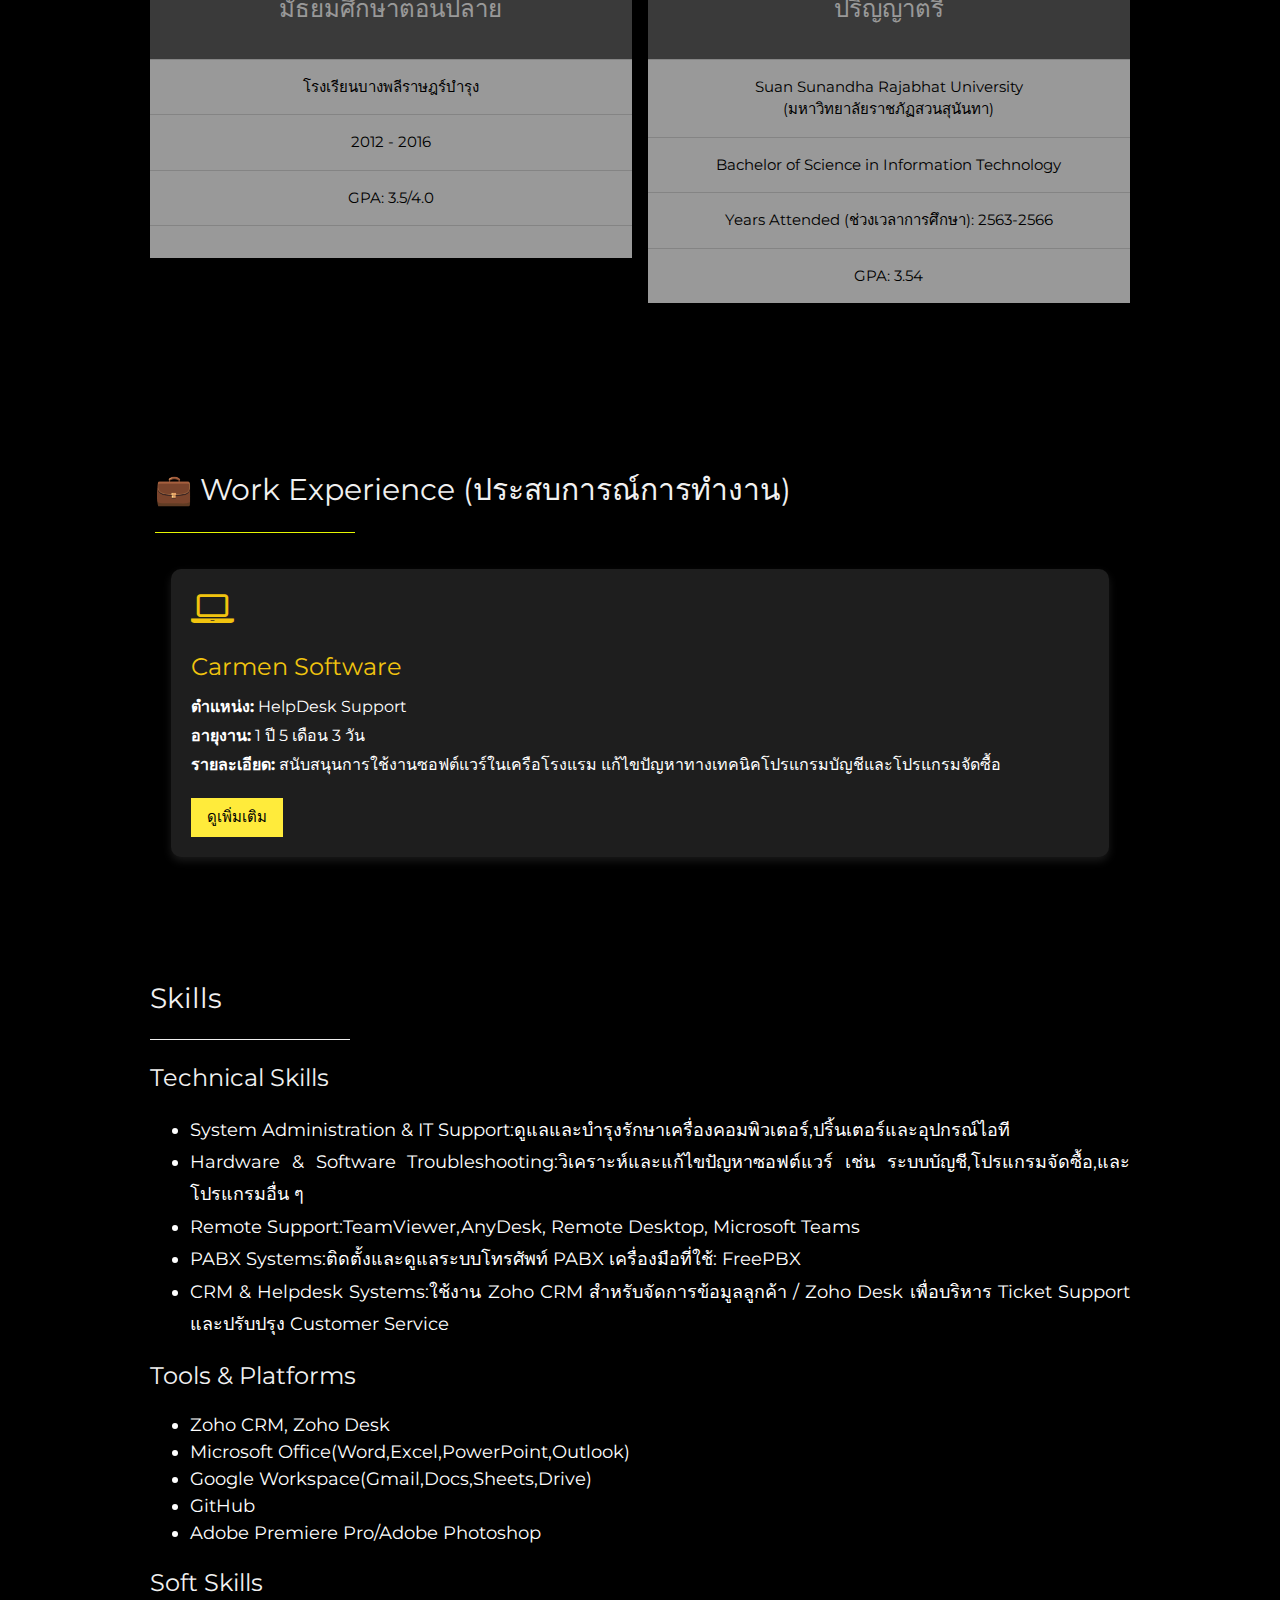
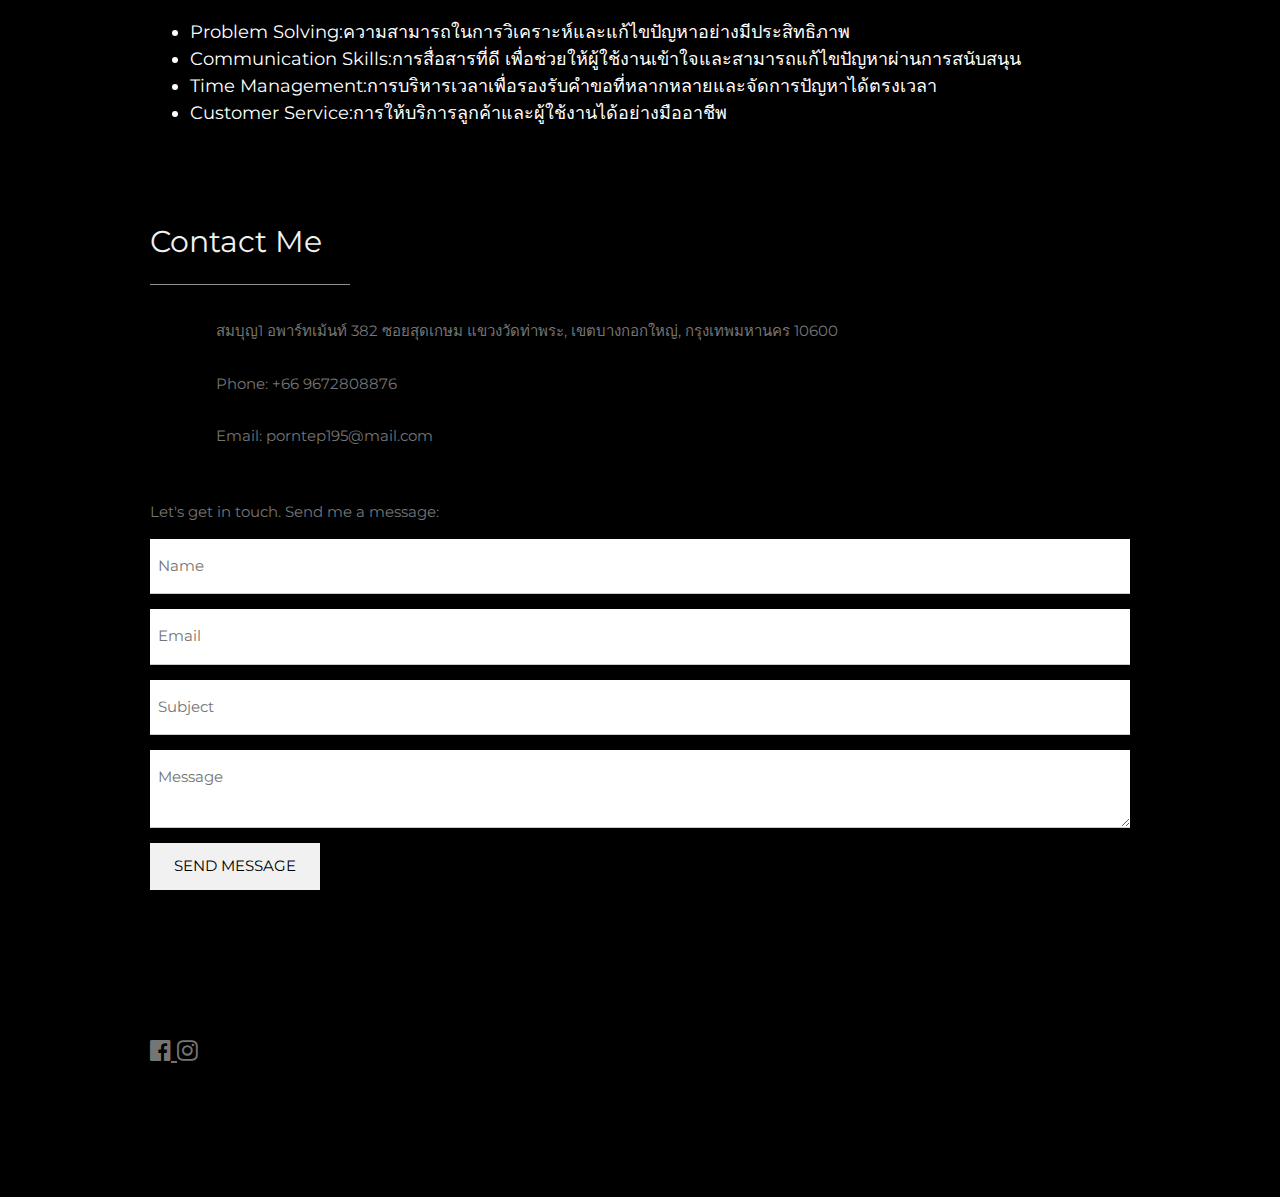
==== commit 25dac745: "ฟหก" ====
--- a/index.html
+++ b/index.html
@@ -169,8 +169,8 @@
   <ul style="color: white; font-size: 18px; line-height: 1.8;">
     <li>System Administration & IT Support:ดูแลและบำรุงรักษาเครื่องคอมพิวเตอร์,ปริ้นเตอร์และอุปกรณ์ไอที</li>
     <li>Hardware & Software Troubleshooting:วิเคราะห์และแก้ไขปัญหาซอฟต์แวร์ เช่น ระบบบัญชี,โปรแกรมจัดซื้อ,และโปรแกรมอื่น ๆ</li>
-    <li>Remote Support:TeamViewer,AnyDesk,Remote Desktop,Microsoft Teams</li>
-    <li>PABX Systems:ติดตั้งและดูแลระบบโทรศัพท์ PABX เครื่องมือที่ใช้:FreePBX</li>
+    <li>Remote Support:TeamViewer,AnyDesk, Remote Desktop, Microsoft Teams</li>
+    <li>PABX Systems:ติดตั้งและดูแลระบบโทรศัพท์ PABX เครื่องมือที่ใช้: FreePBX</li>
     <li>CRM & Helpdesk Systems:ใช้งาน Zoho CRM สำหรับจัดการข้อมูลลูกค้า / Zoho Desk เพื่อบริหาร Ticket Support และปรับปรุง Customer Service</li>
   </ul>
   
@@ -195,29 +195,6 @@
   </ul>
 </div>
 
-<!-- Contact Section -->
-<div class="w3-padding-64 w3-content w3-text-grey" style="text-align: left;" id="contact">
-  <h2 class="w3-text-light-grey" style="text-align: left;">Contact Me</h2>
-  <hr style="width:200px" class="w3-opacity">
-  <div class="w3-section">
-    <p>
-      <i class="fa fa-map-marker fa-fw w3-text-white w3-xxlarge w3-margin-right" style="text-align: left;"></i> 
-      สมบุญ1 อพาร์ทเม้นท์ 382 ซอยสุดเกษม แขวงวัดท่าพระ, เขตบางกอกใหญ่, กรุงเทพมหานคร 10600
-    </p>
-    <p>
-      <i class="fa fa-phone fa-fw w3-text-white w3-xxlarge w3-margin-right" style="text-align: left;"></i> 
-      Phone: +66 9672808876
-    </p>
-    <p>
-      <i class="fa fa-envelope fa-fw w3-text-white w3-xxlarge w3-margin-right" style="text-align: left;"></i> 
-      Email: porntep195@mail.com
-    </p>
-    <p>
-      <strong style="color: white;">ตำแหน่ง:</strong> 
-      <span style="color: white;">HelpDesk Support</span>
-    </p>
-  </div>
-</div>
 
 
     <!-- Contact Section -->
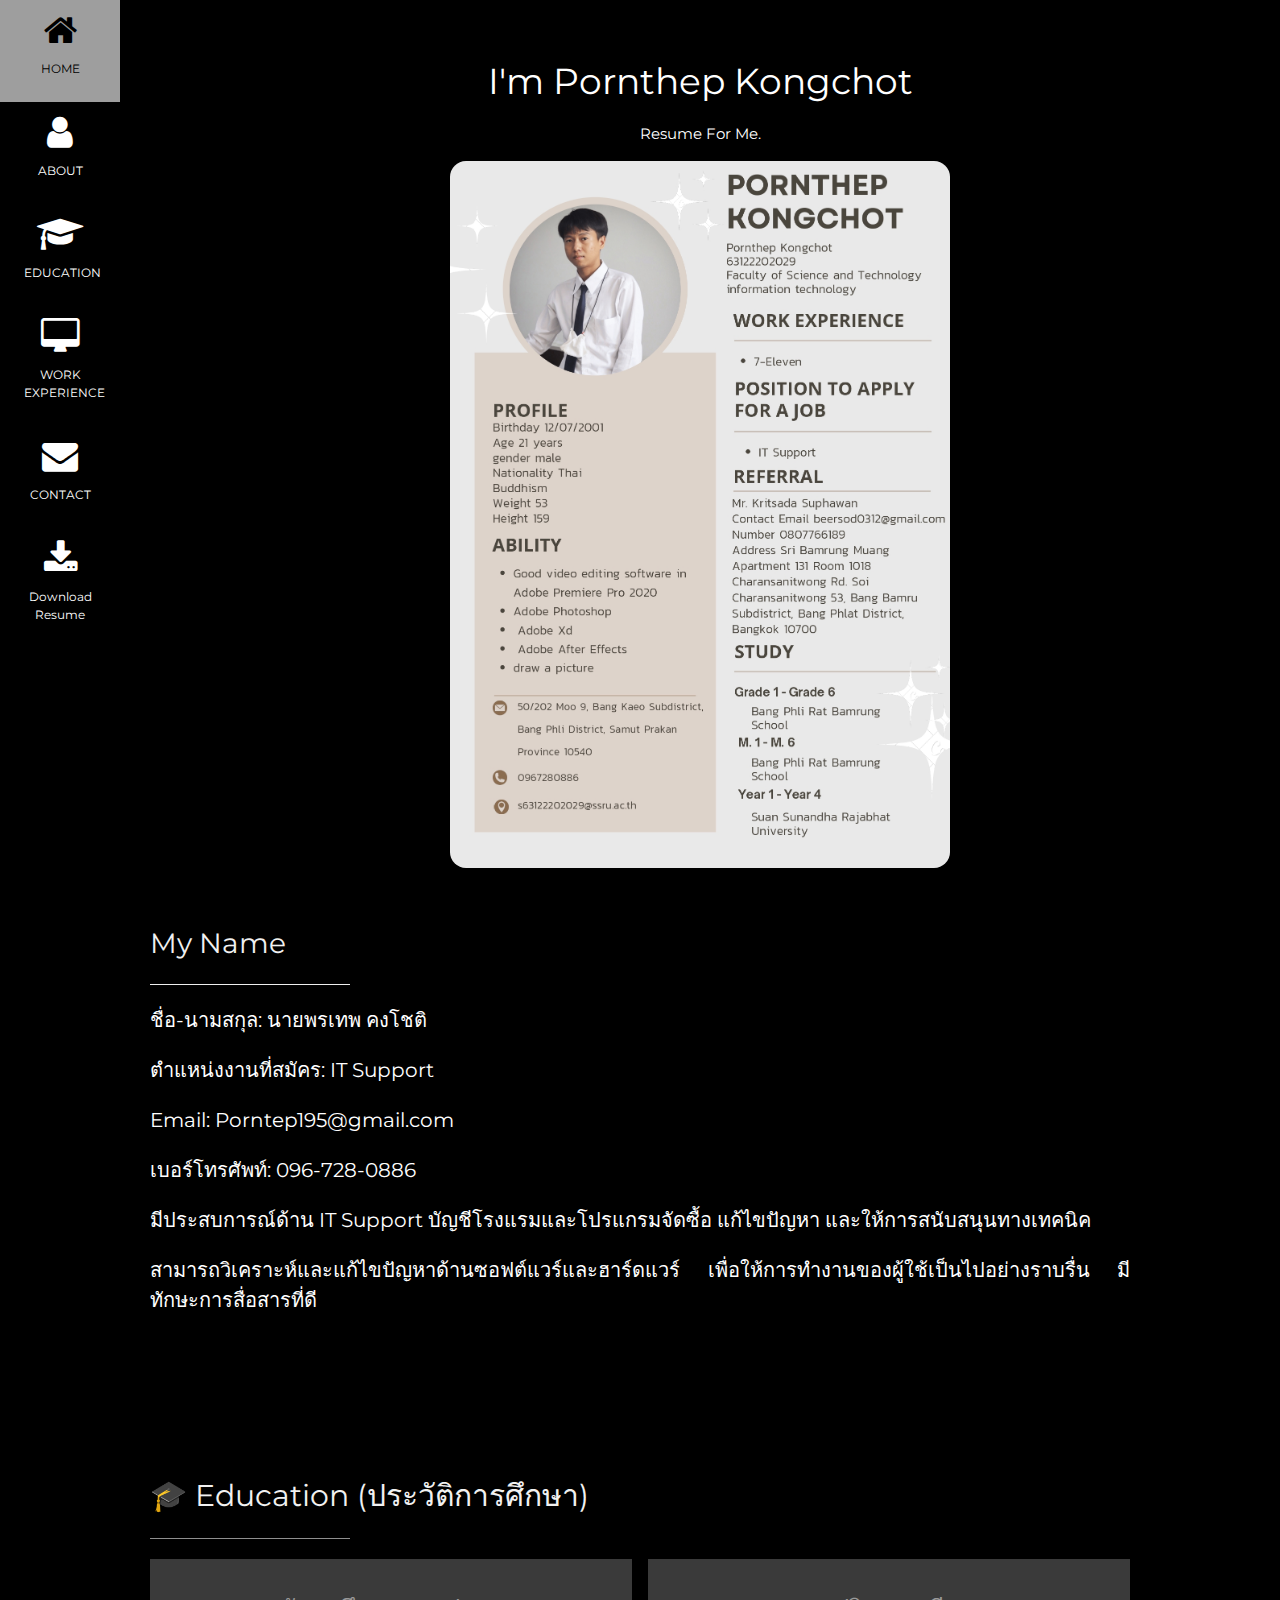
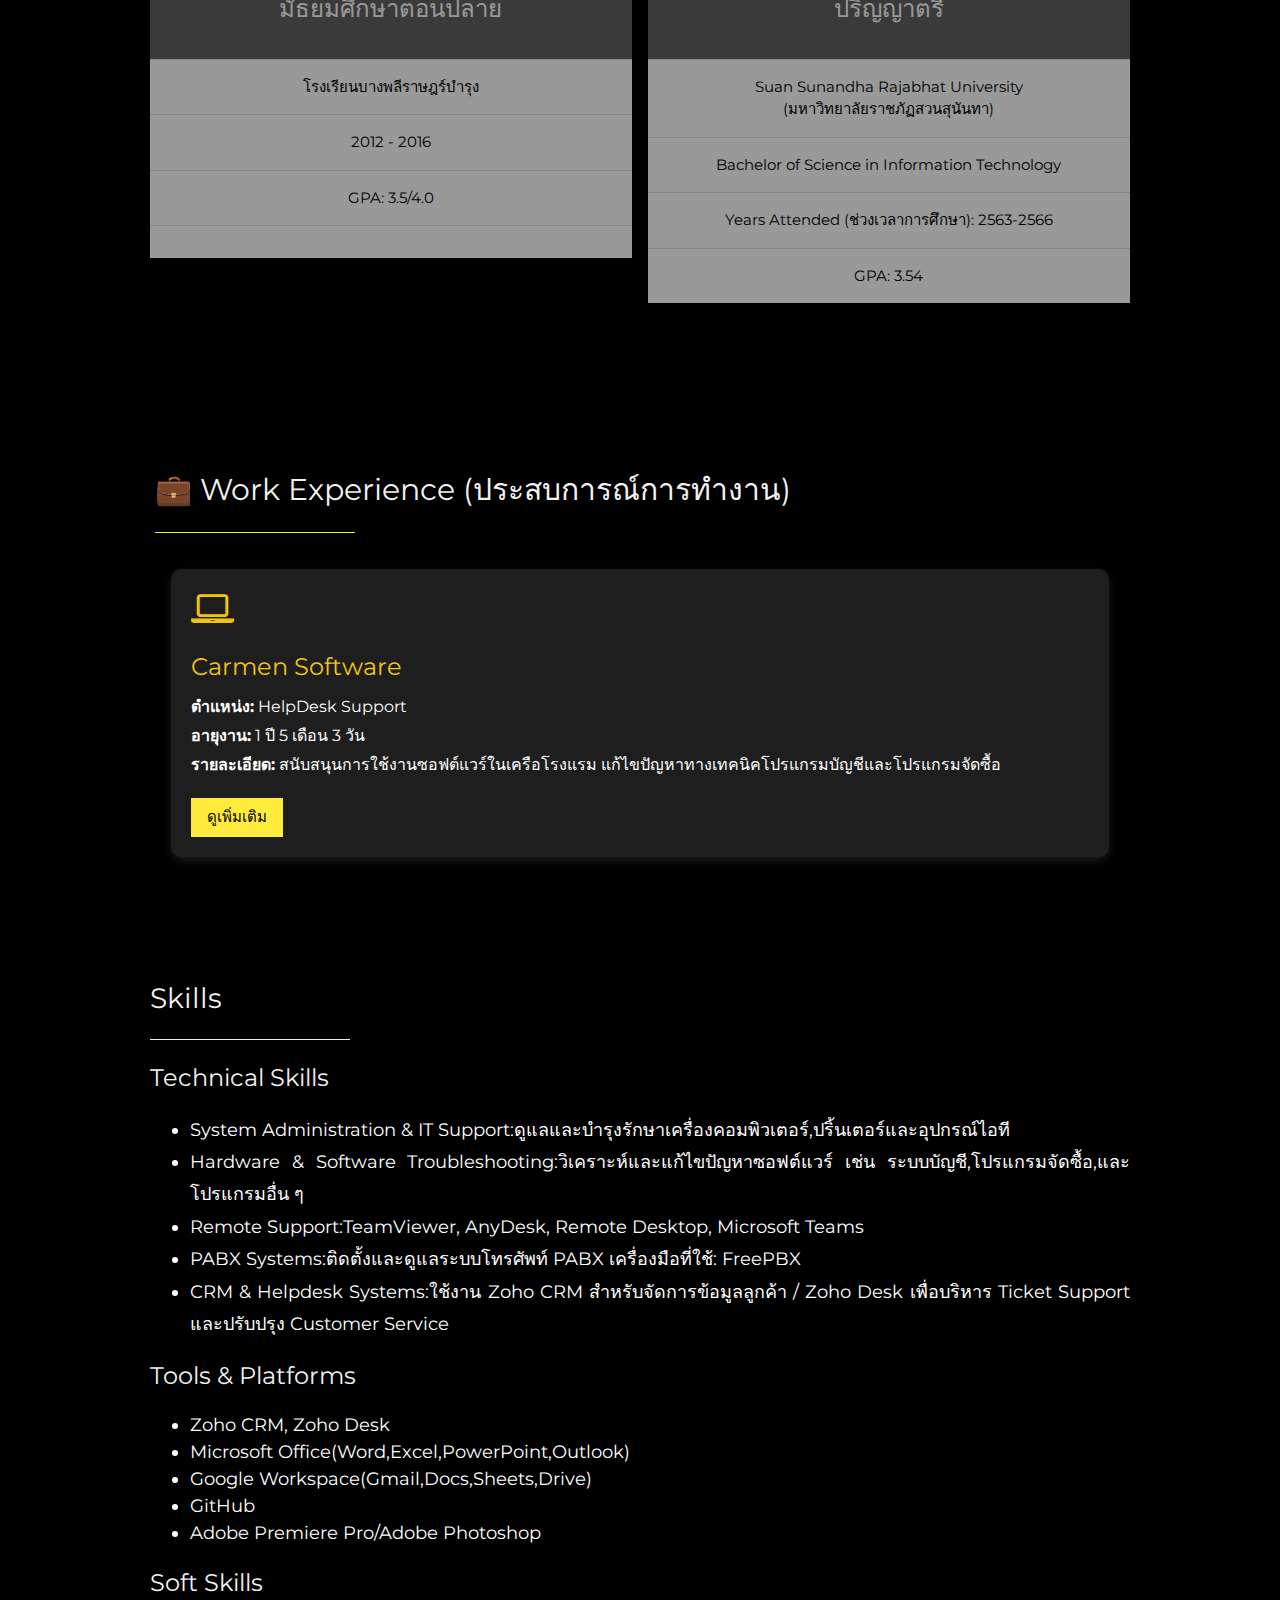
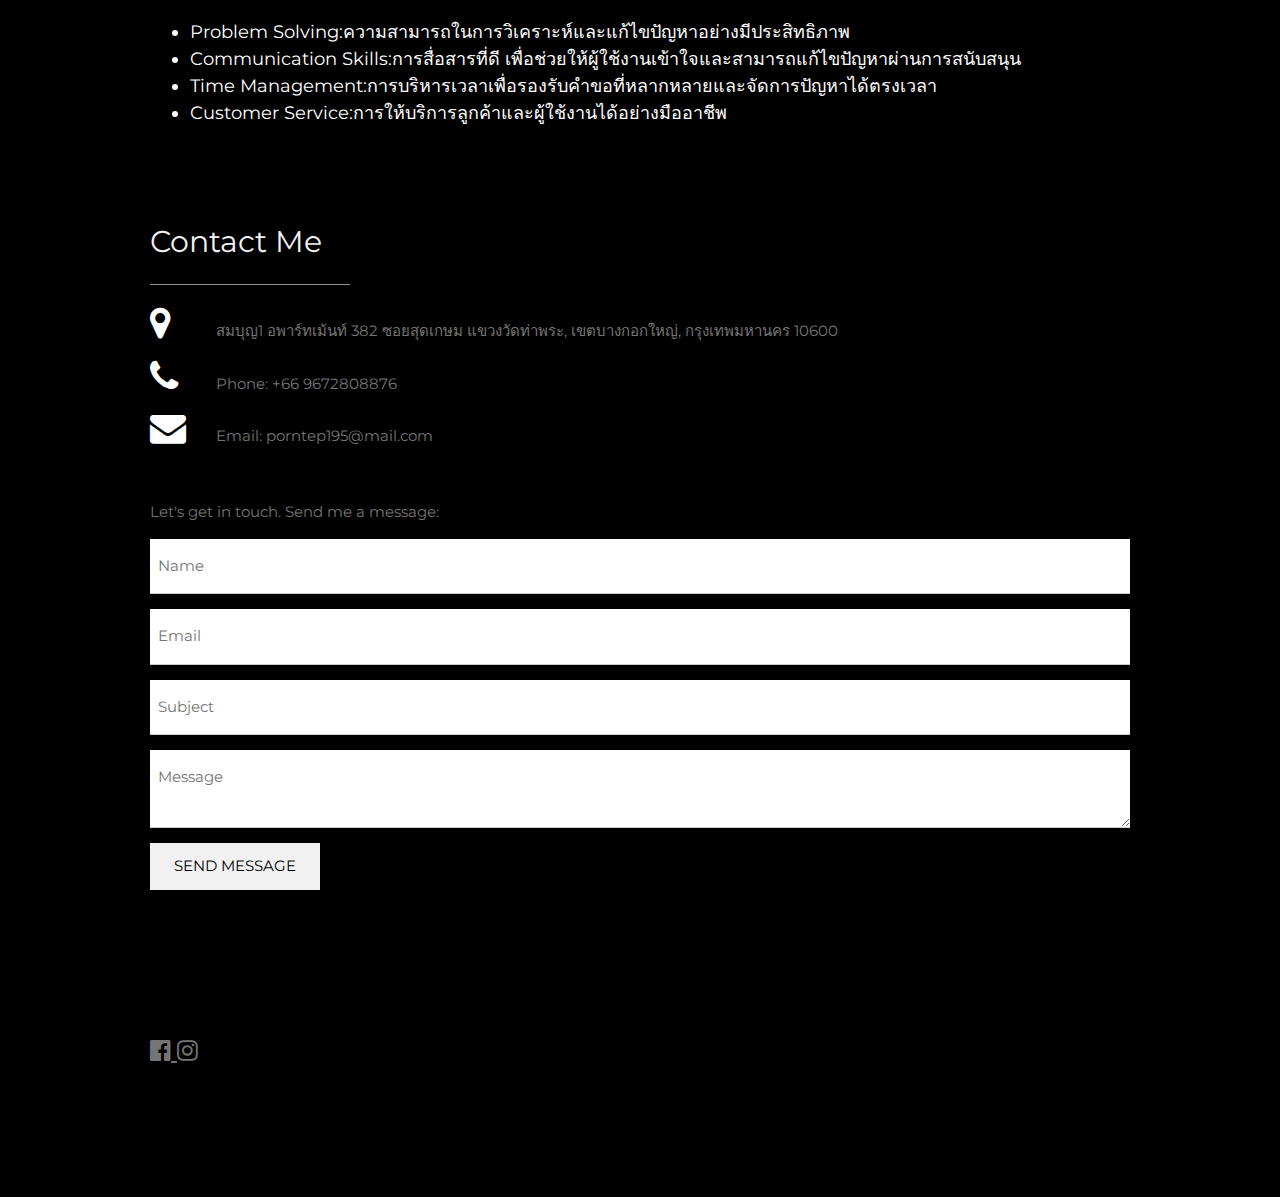
==== commit 74205600: "asd" ====
--- a/index.html
+++ b/index.html
@@ -169,7 +169,7 @@
   <ul style="color: white; font-size: 18px; line-height: 1.8;">
     <li>System Administration & IT Support:ดูแลและบำรุงรักษาเครื่องคอมพิวเตอร์,ปริ้นเตอร์และอุปกรณ์ไอที</li>
     <li>Hardware & Software Troubleshooting:วิเคราะห์และแก้ไขปัญหาซอฟต์แวร์ เช่น ระบบบัญชี,โปรแกรมจัดซื้อ,และโปรแกรมอื่น ๆ</li>
-    <li>Remote Support:TeamViewer,AnyDesk, Remote Desktop, Microsoft Teams</li>
+    <li>Remote Support:TeamViewer, AnyDesk, Remote Desktop, Microsoft Teams</li>
     <li>PABX Systems:ติดตั้งและดูแลระบบโทรศัพท์ PABX เครื่องมือที่ใช้: FreePBX</li>
     <li>CRM & Helpdesk Systems:ใช้งาน Zoho CRM สำหรับจัดการข้อมูลลูกค้า / Zoho Desk เพื่อบริหาร Ticket Support และปรับปรุง Customer Service</li>
   </ul>
@@ -203,18 +203,17 @@
       <hr style="width:200px" class="w3-opacity">
       <div class="w3-section">
         <p>
-          <i class="fa fa-map-marker fa-fw w3-text-black w3-xxlarge w3-margin-right" style="text-align: left;"></i> 
+          <i class="fa fa-map-marker fa-fw w3-text-white w3-xxlarge w3-margin-right"style="text-align: left;"></i> 
           สมบุญ1 อพาร์ทเม้นท์ 382 ซอยสุดเกษม แขวงวัดท่าพระ, เขตบางกอกใหญ่, กรุงเทพมหานคร 10600
-          </p>
-          <p>
-          <i class="fa fa-phone fa-fw w3-text-black w3-xxlarge w3-margin-right" style="text-align: left;"></i> 
+        </p>
+        <p>
+          <i class="fa fa-phone fa-fw w3-text-white w3-xxlarge w3-margin-right"style="text-align: left;"></i> 
           Phone: +66 9672808876
-          </p>
-          <p>
-          <i class="fa fa-envelope fa-fw w3-text-black w3-xxlarge w3-margin-right" style="text-align: left;"></i> 
+        </p>
+        <p>
+          <i class="fa fa-envelope fa-fw w3-text-white w3-xxlarge w3-margin-right"style="text-align: left;"></i> 
           Email: porntep195@mail.com
-          </p>
-          
+        </p>
       </div>
       <br>
       <p>Let's get in touch. Send me a message:</p>
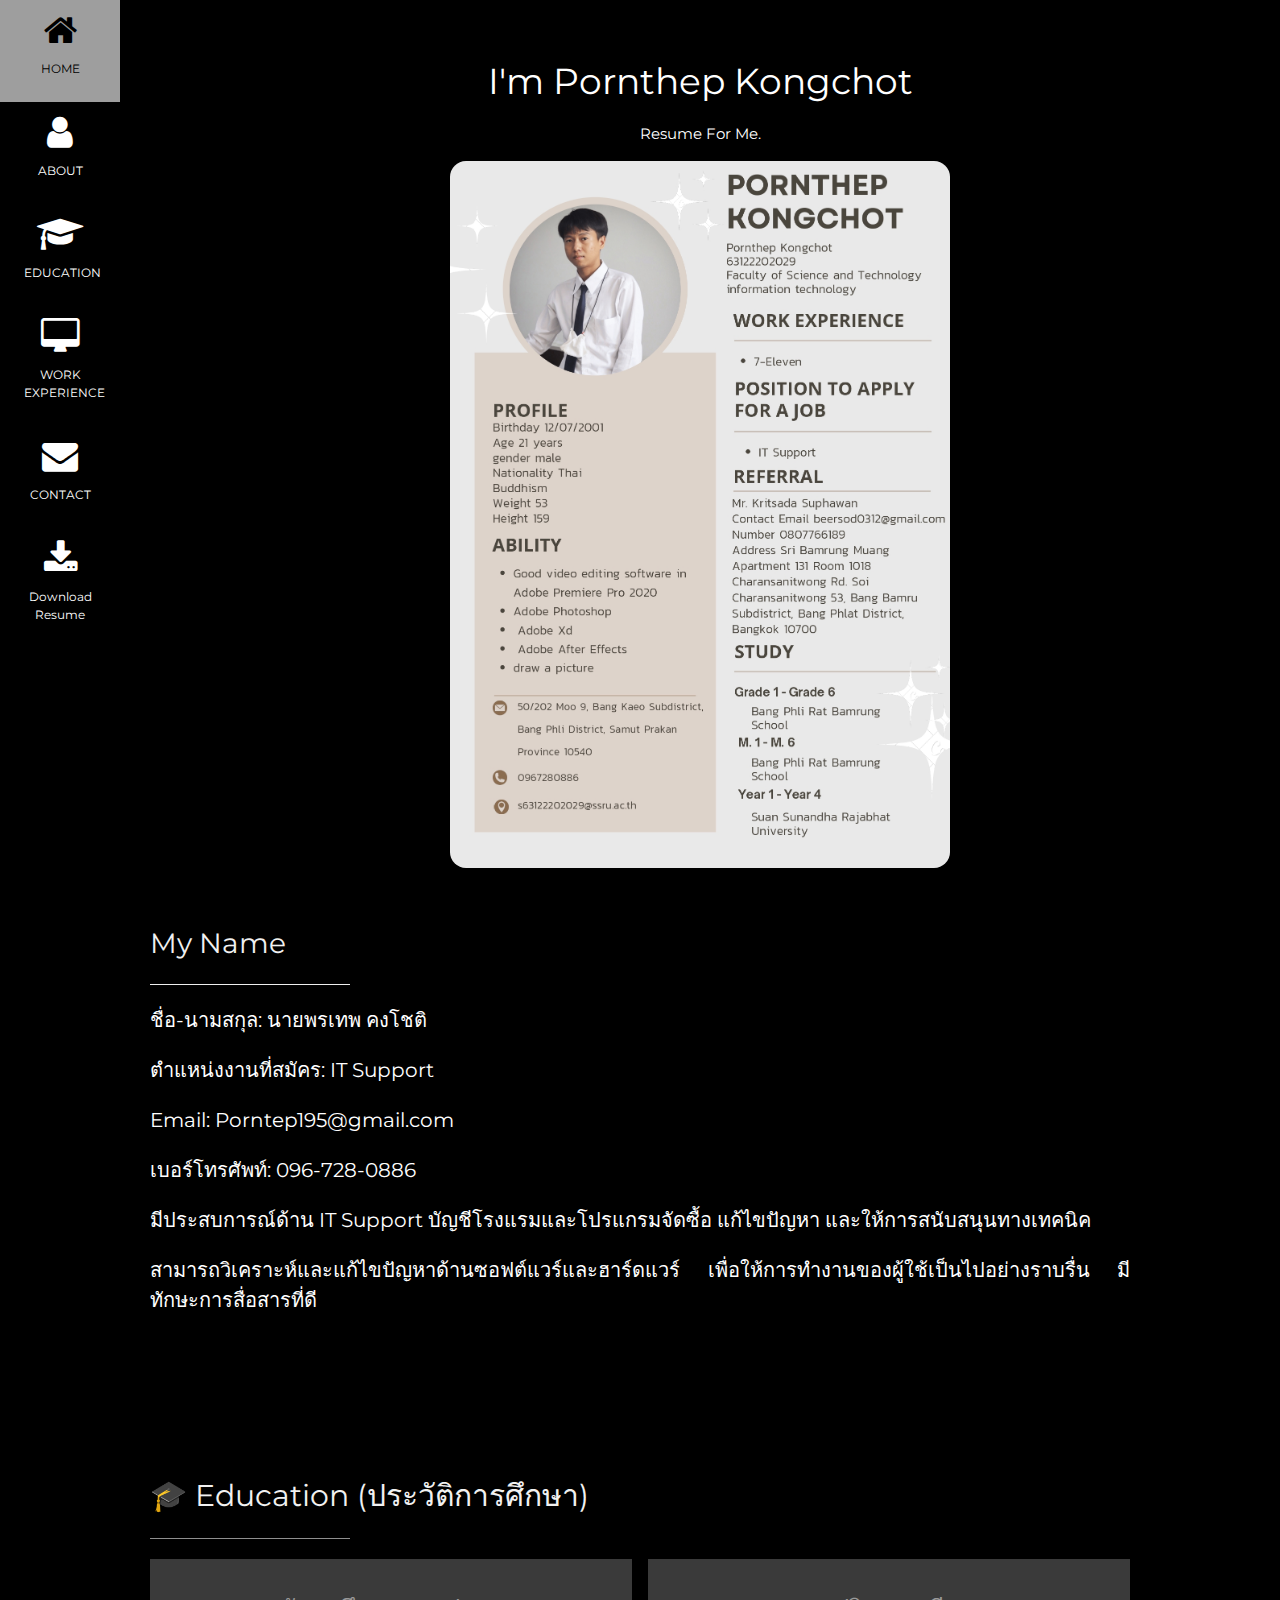
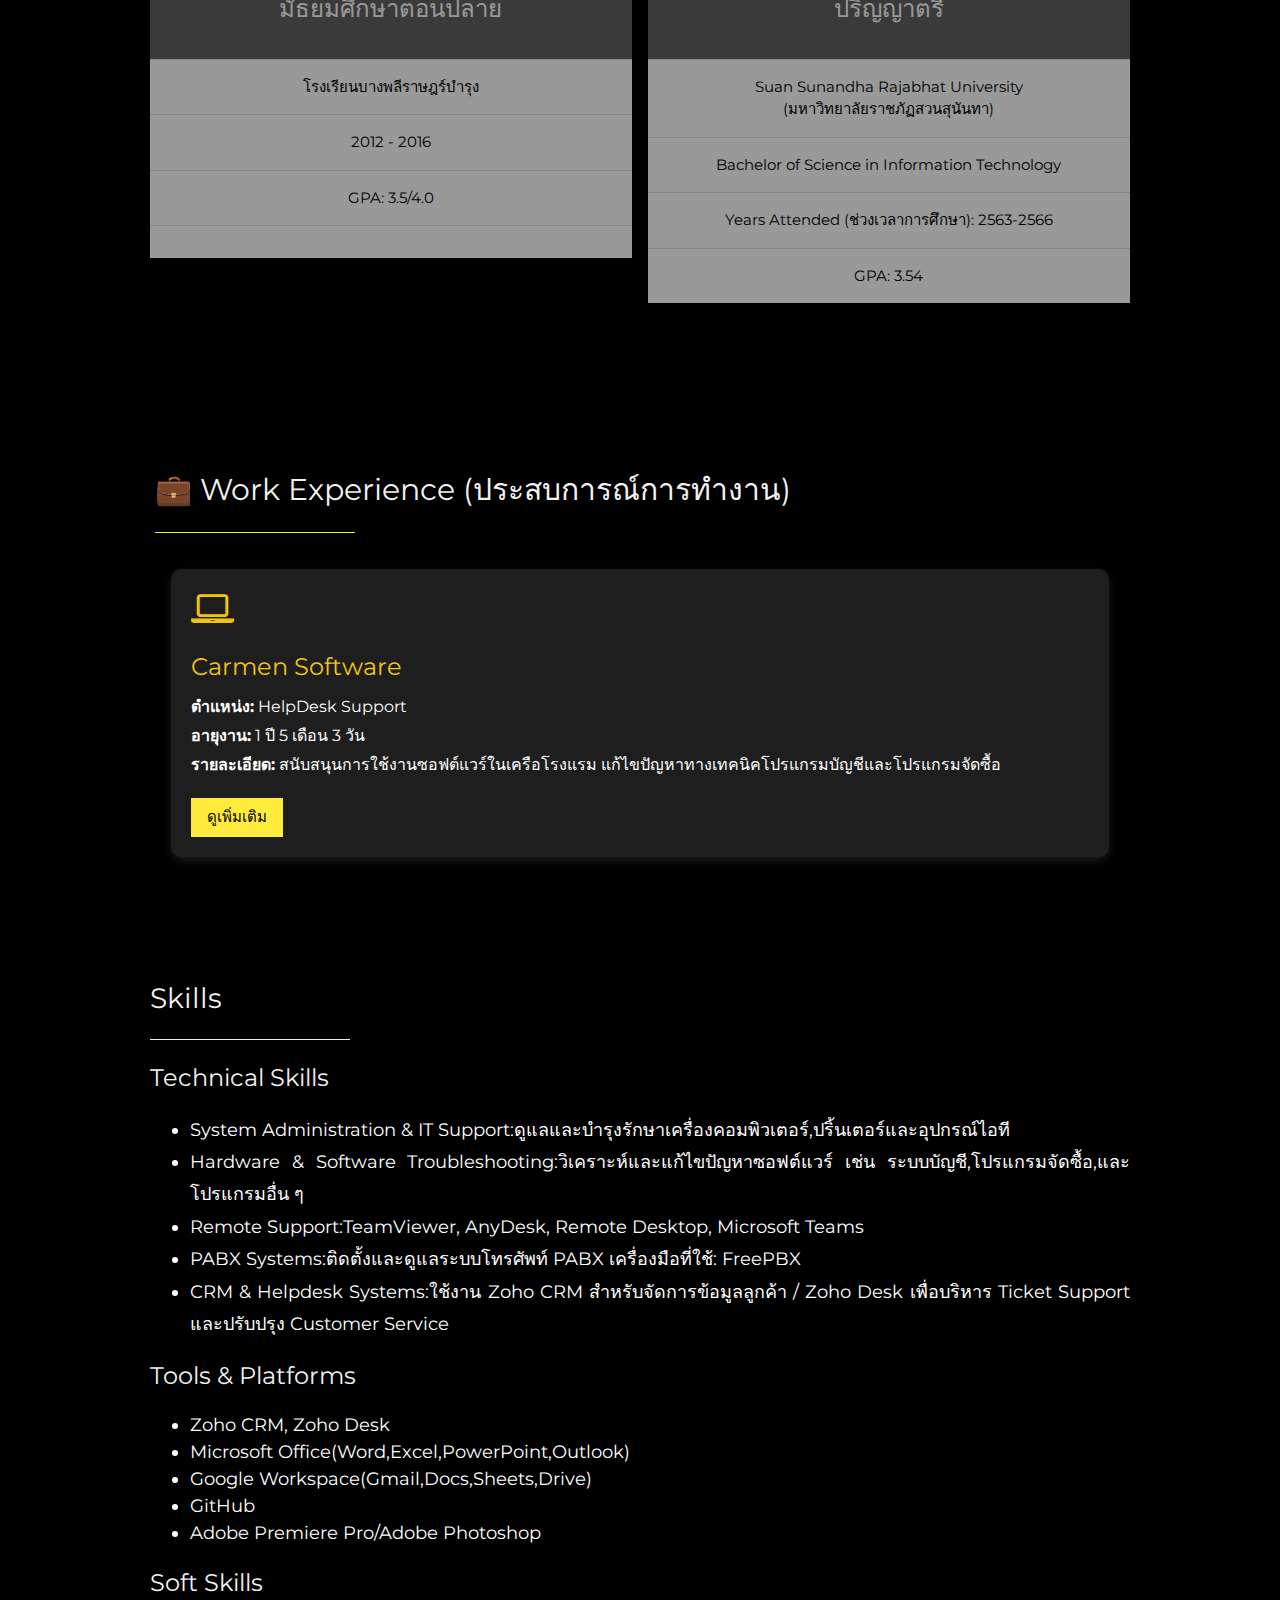
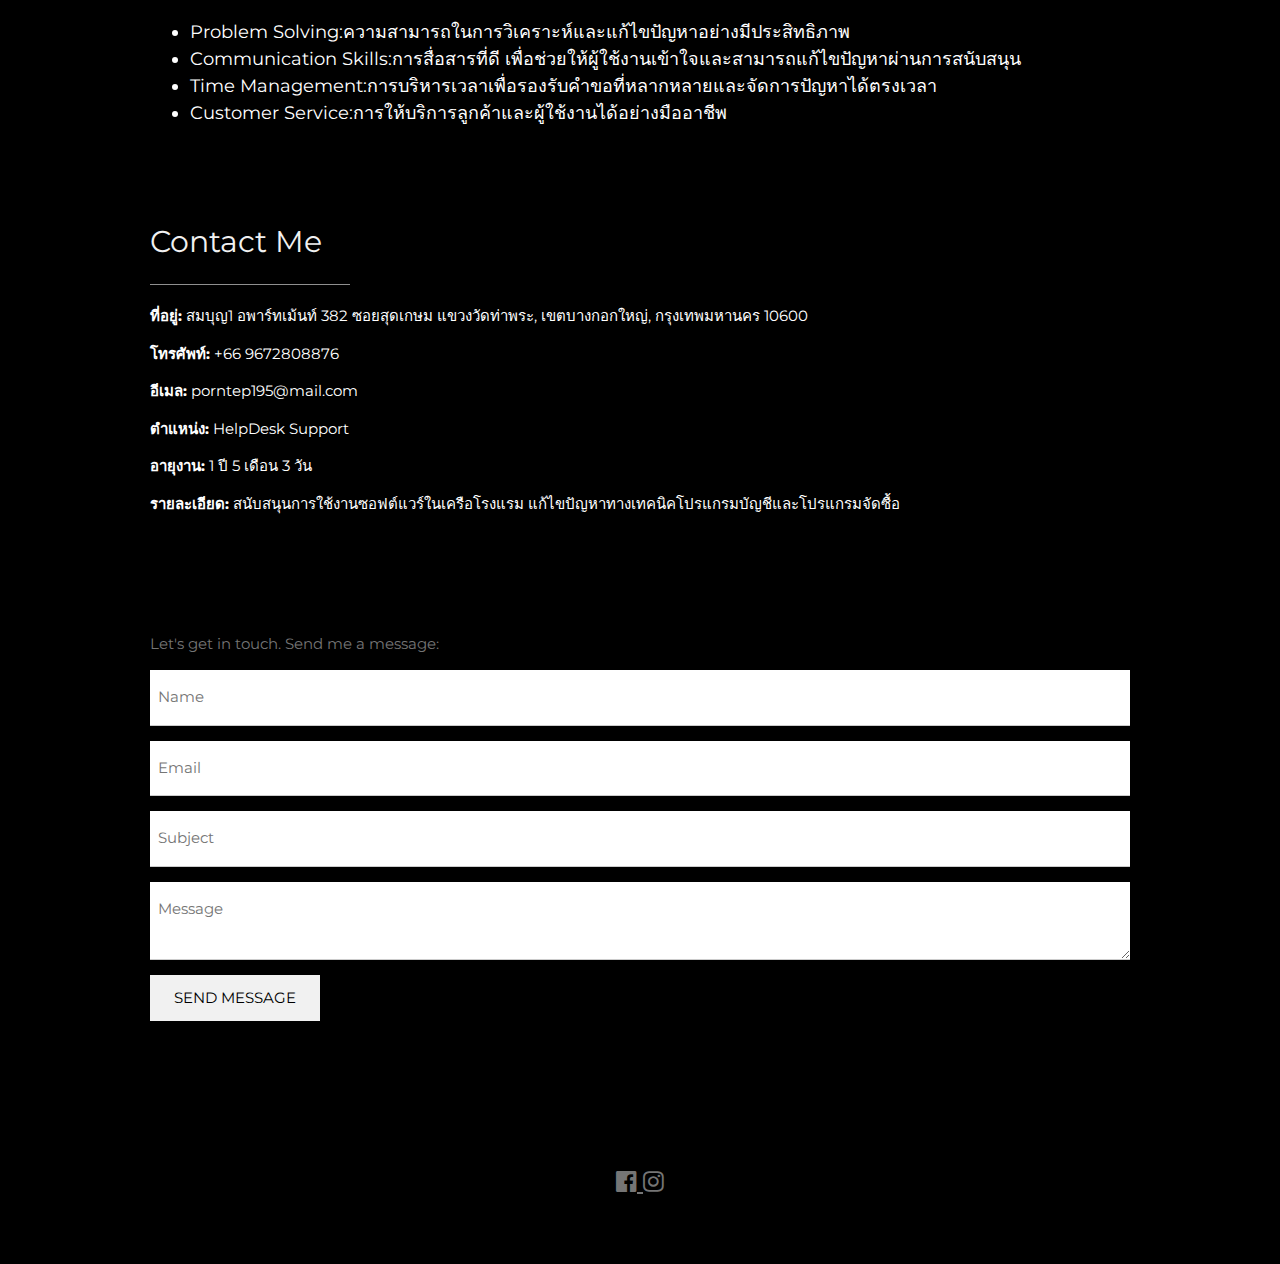
==== commit d7272c0a: "ฟหก" ====
--- a/index.html
+++ b/index.html
@@ -197,24 +197,38 @@
 
 
 
-    <!-- Contact Section -->
-    <div class="w3-padding-64 w3-content w3-text-grey" style="text-align: left;"id="contact">
-      <h2 class="w3-text-light-grey"style="text-align: left;">Contact Me</h2>
-      <hr style="width:200px" class="w3-opacity">
-      <div class="w3-section">
-        <p>
-          <i class="fa fa-map-marker fa-fw w3-text-white w3-xxlarge w3-margin-right"style="text-align: left;"></i> 
-          สมบุญ1 อพาร์ทเม้นท์ 382 ซอยสุดเกษม แขวงวัดท่าพระ, เขตบางกอกใหญ่, กรุงเทพมหานคร 10600
-        </p>
-        <p>
-          <i class="fa fa-phone fa-fw w3-text-white w3-xxlarge w3-margin-right"style="text-align: left;"></i> 
-          Phone: +66 9672808876
-        </p>
-        <p>
-          <i class="fa fa-envelope fa-fw w3-text-white w3-xxlarge w3-margin-right"style="text-align: left;"></i> 
-          Email: porntep195@mail.com
-        </p>
-      </div>
+<!-- Contact Section -->
+<div class="w3-padding-64 w3-content w3-text-grey" style="text-align: left;" id="contact">
+  <h2 class="w3-text-light-grey" style="text-align: left;">Contact Me</h2>
+  <hr style="width:200px" class="w3-opacity">
+  <div class="w3-section">
+    <p>
+      <strong style="color: white;">ที่อยู่:</strong> 
+      <span style="color: white;">สมบุญ1 อพาร์ทเม้นท์ 382 ซอยสุดเกษม แขวงวัดท่าพระ, เขตบางกอกใหญ่, กรุงเทพมหานคร 10600</span>
+    </p>
+    <p>
+      <strong style="color: white;">โทรศัพท์:</strong> 
+      <span style="color: white;">+66 9672808876</span>
+    </p>
+    <p>
+      <strong style="color: white;">อีเมล:</strong> 
+      <span style="color: white;">porntep195@mail.com</span>
+    </p>
+    <p>
+      <strong style="color: white;">ตำแหน่ง:</strong> 
+      <span style="color: white;">HelpDesk Support</span>
+    </p>
+    <p>
+      <strong style="color: white;">อายุงาน:</strong> 
+      <span style="color: white;">1 ปี 5 เดือน 3 วัน</span>
+    </p>
+    <p>
+      <strong style="color: white;">รายละเอียด:</strong> 
+      <span style="color: white;">สนับสนุนการใช้งานซอฟต์แวร์ในเครือโรงแรม แก้ไขปัญหาทางเทคนิคโปรแกรมบัญชีและโปรแกรมจัดซื้อ</span>
+    </p>
+  </div>
+</div>
+
       <br>
       <p>Let's get in touch. Send me a message:</p>
       <form action="https://formspree.io/f/mblgjjnn" method="POST">
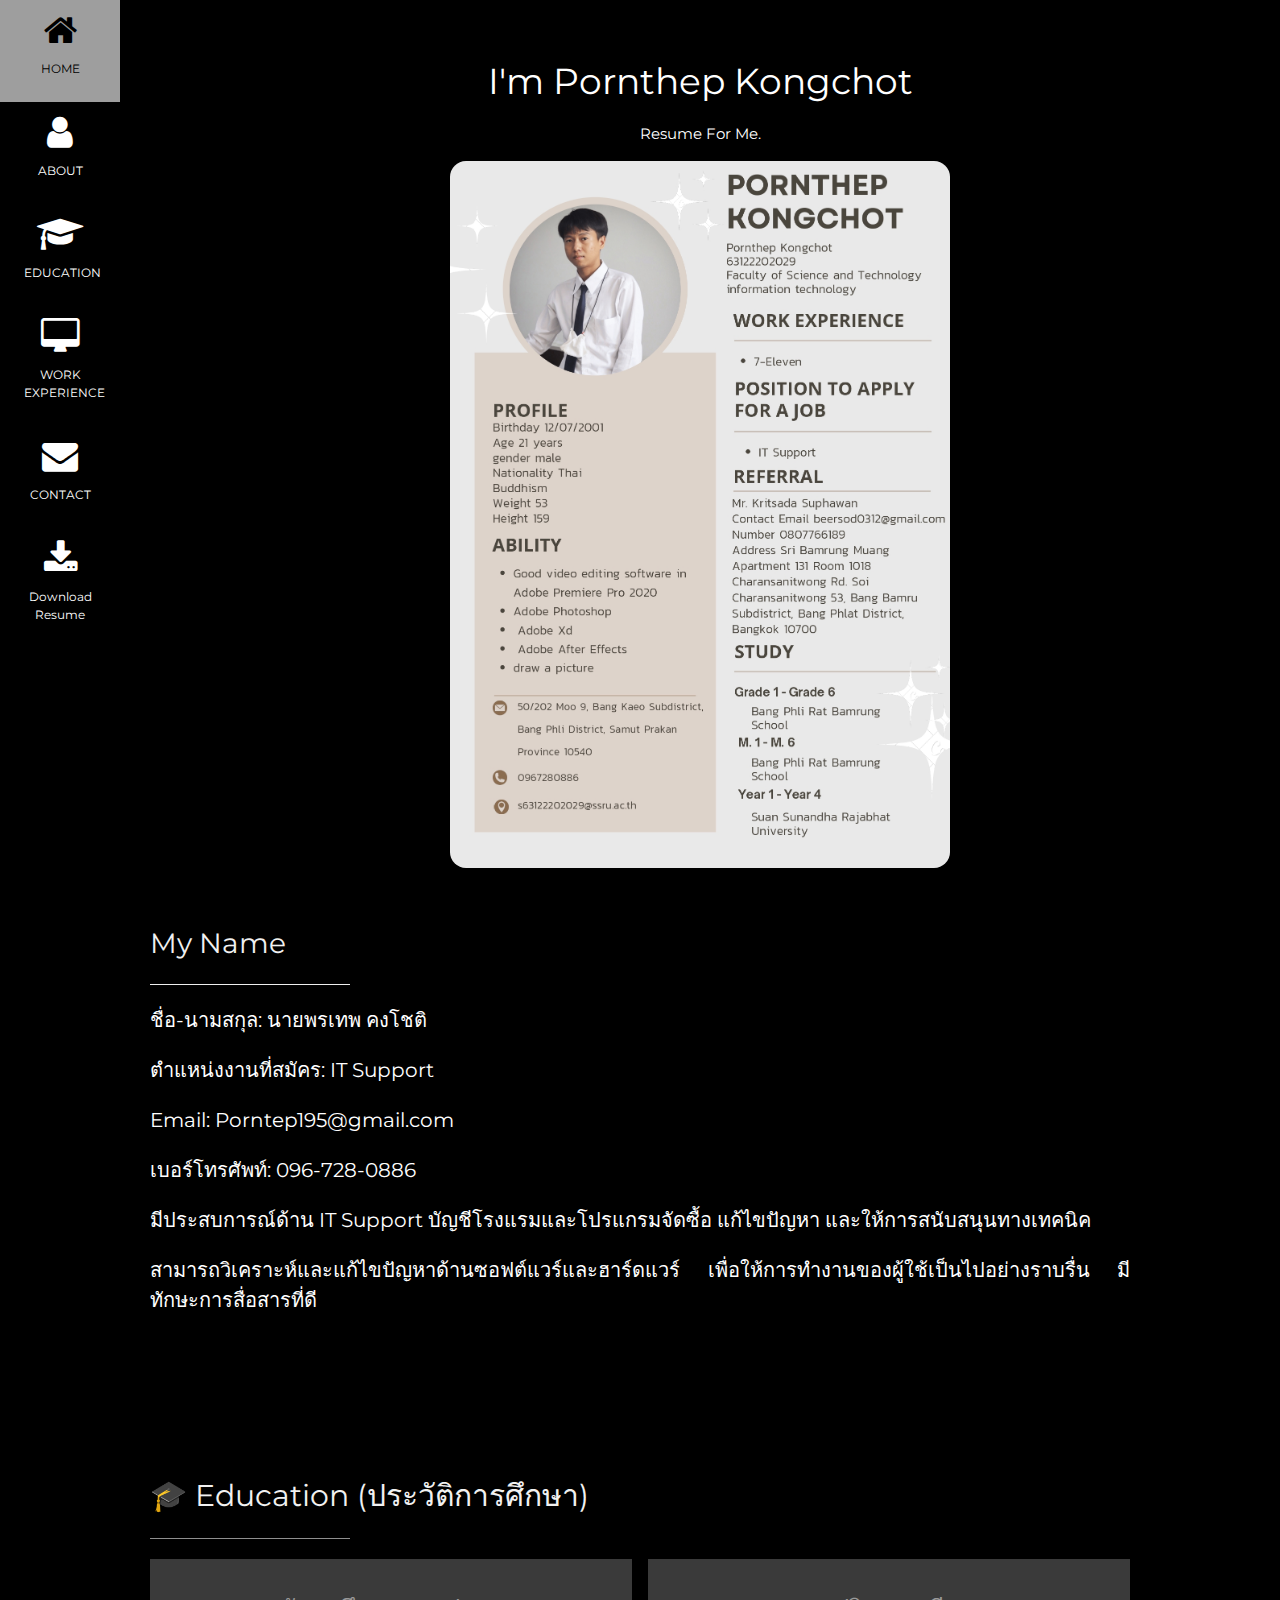
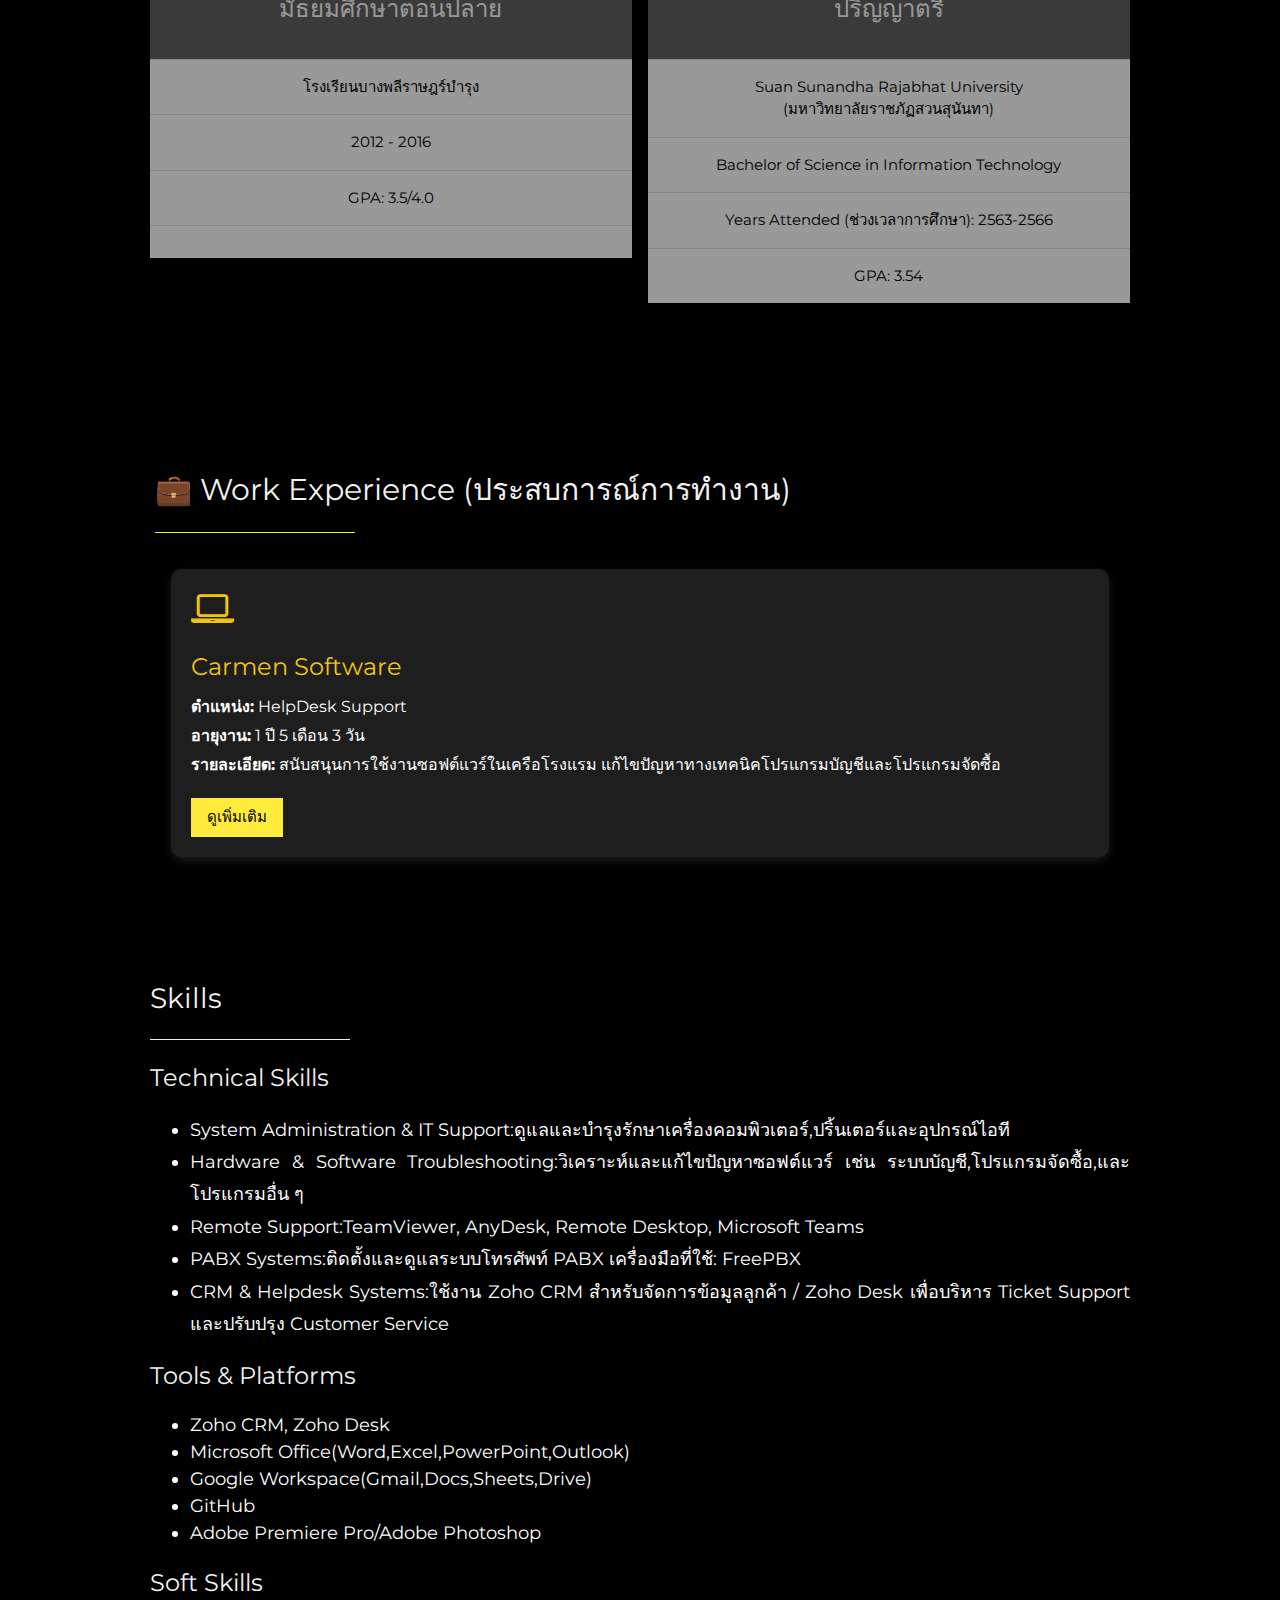
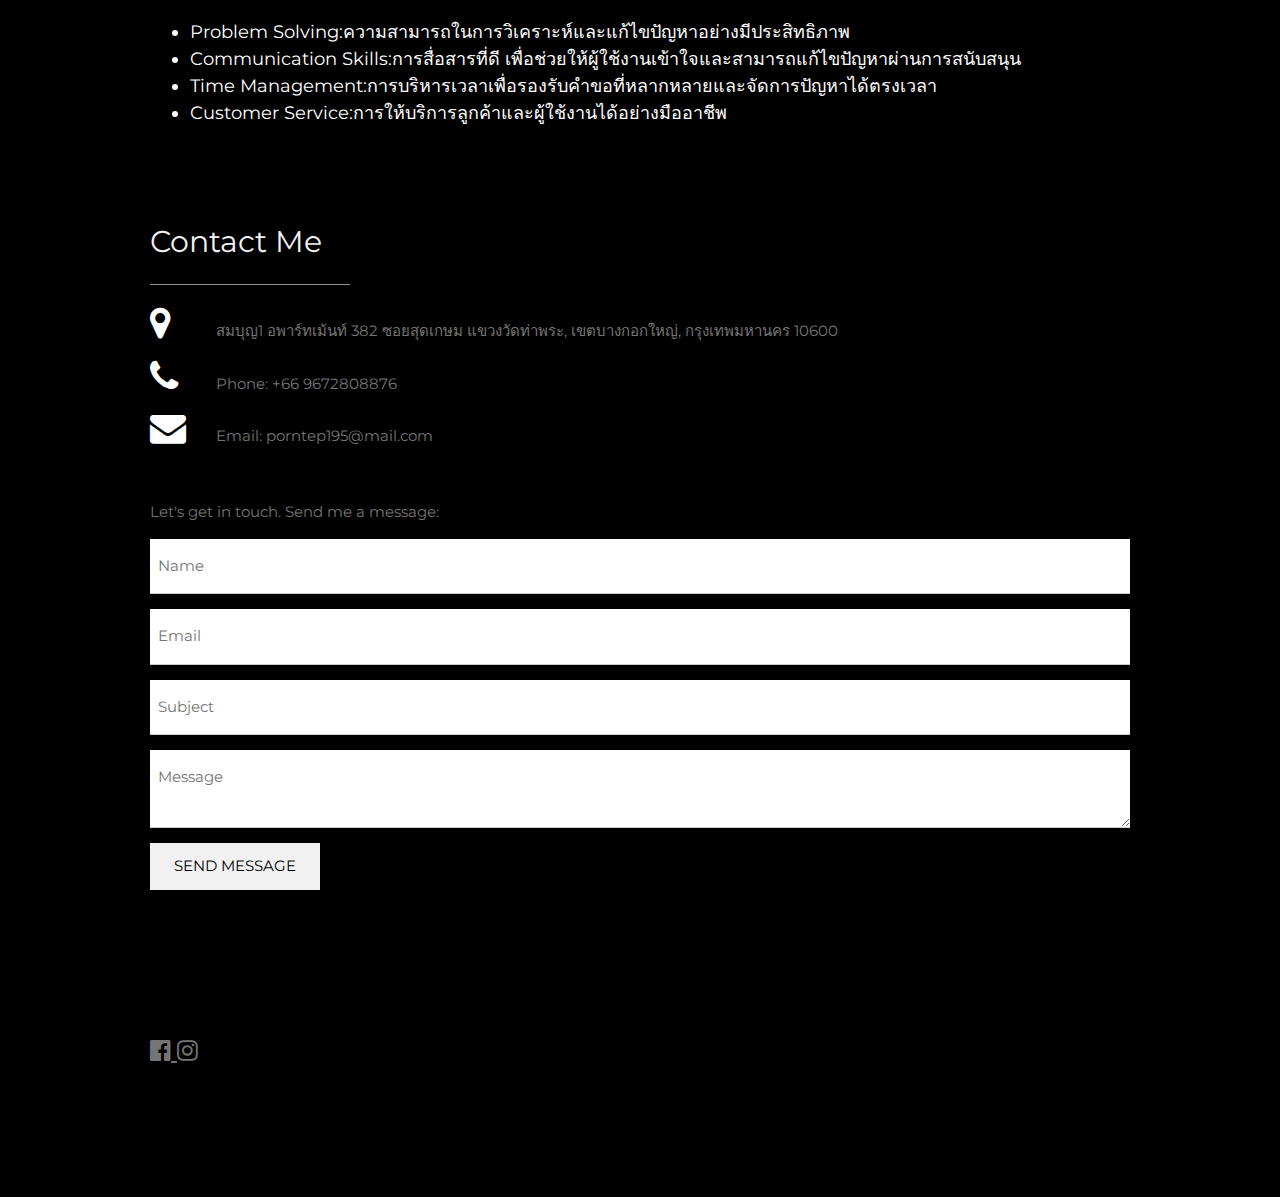
==== commit 006682f9: "ฟกห" ====
--- a/index.html
+++ b/index.html
@@ -197,38 +197,24 @@
 
 
 
-<!-- Contact Section -->
-<div class="w3-padding-64 w3-content w3-text-grey" style="text-align: left;" id="contact">
-  <h2 class="w3-text-light-grey" style="text-align: left;">Contact Me</h2>
-  <hr style="width:200px" class="w3-opacity">
-  <div class="w3-section">
-    <p>
-      <strong style="color: white;">ที่อยู่:</strong> 
-      <span style="color: white;">สมบุญ1 อพาร์ทเม้นท์ 382 ซอยสุดเกษม แขวงวัดท่าพระ, เขตบางกอกใหญ่, กรุงเทพมหานคร 10600</span>
-    </p>
-    <p>
-      <strong style="color: white;">โทรศัพท์:</strong> 
-      <span style="color: white;">+66 9672808876</span>
-    </p>
-    <p>
-      <strong style="color: white;">อีเมล:</strong> 
-      <span style="color: white;">porntep195@mail.com</span>
-    </p>
-    <p>
-      <strong style="color: white;">ตำแหน่ง:</strong> 
-      <span style="color: white;">HelpDesk Support</span>
-    </p>
-    <p>
-      <strong style="color: white;">อายุงาน:</strong> 
-      <span style="color: white;">1 ปี 5 เดือน 3 วัน</span>
-    </p>
-    <p>
-      <strong style="color: white;">รายละเอียด:</strong> 
-      <span style="color: white;">สนับสนุนการใช้งานซอฟต์แวร์ในเครือโรงแรม แก้ไขปัญหาทางเทคนิคโปรแกรมบัญชีและโปรแกรมจัดซื้อ</span>
-    </p>
-  </div>
-</div>
-
+    <!-- Contact Section -->
+    <div class="w3-padding-64 w3-content w3-text-grey" style="text-align: left;"id="contact">
+      <h2 class="w3-text-light-grey"style="text-align: left;">Contact Me</h2>
+      <hr style="width:200px" class="w3-opacity">
+      <div class="w3-section">
+        <p>
+          <i class="fa fa-map-marker fa-fw w3-text-white w3-xxlarge w3-margin-right"style="text-align: left;"></i> 
+          สมบุญ1 อพาร์ทเม้นท์ 382 ซอยสุดเกษม แขวงวัดท่าพระ, เขตบางกอกใหญ่, กรุงเทพมหานคร 10600
+        </p>
+        <p>
+          <i class="fa fa-phone fa-fw w3-text-white w3-xxlarge w3-margin-right"style="text-align: left;"></i> 
+          Phone: +66 9672808876
+        </p>
+        <p>
+          <i class="fa fa-envelope fa-fw w3-text-white w3-xxlarge w3-margin-right"style="text-align: left;"></i> 
+          Email: porntep195@mail.com
+        </p>
+      </div>
       <br>
       <p>Let's get in touch. Send me a message:</p>
       <form action="https://formspree.io/f/mblgjjnn" method="POST">
